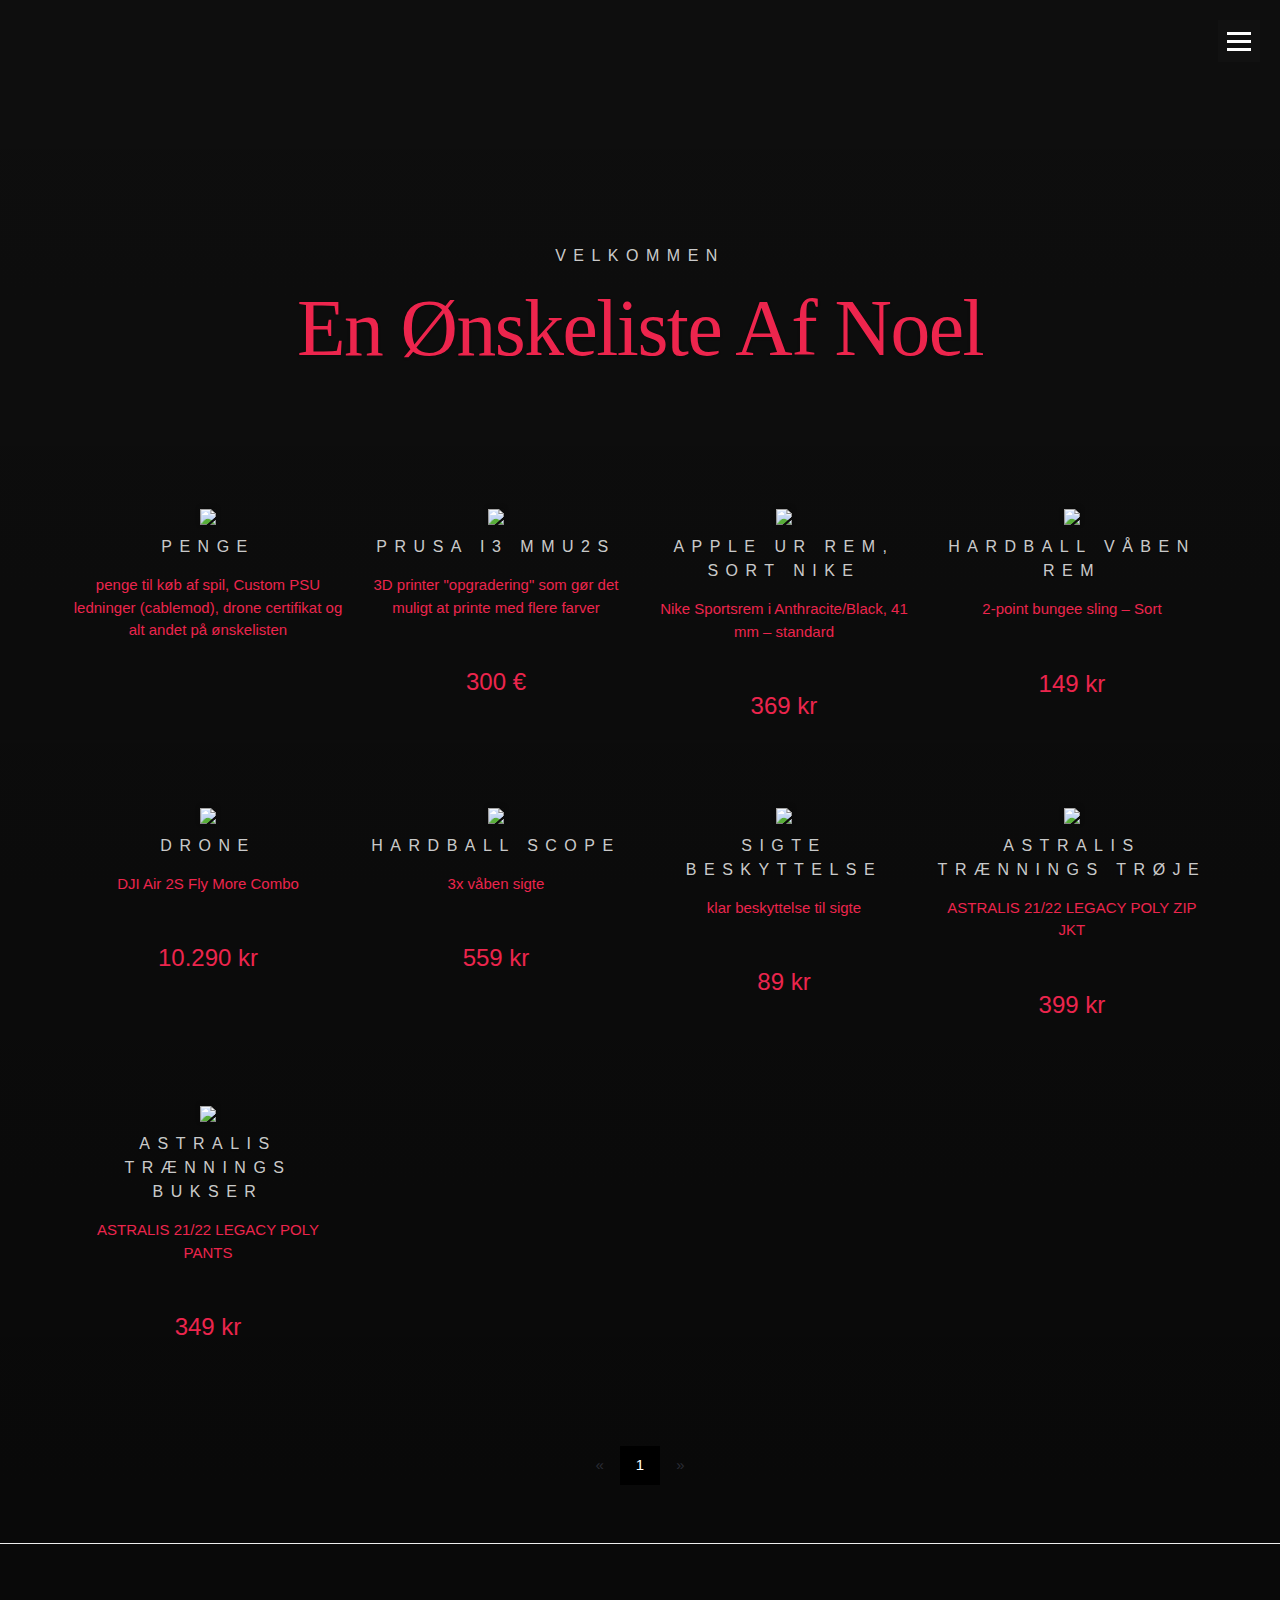
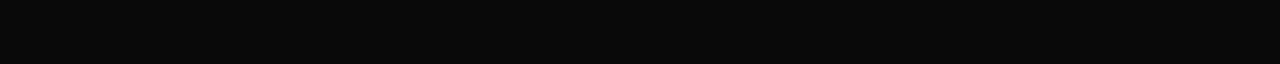
==== index.html @ 0311cf89 "Update index.html" ====
<!DOCTYPE html>
<html class="no-js" lang="en">
<head>

   <!--- basic page needs
   ================================================== -->
   <meta charset="utf-8">
	<title>Superpihl.dk</title>
	<meta name="description" content="Noels ønskeliste sommer 2020">
	<meta name="author" content="Noel Pihl">
  <meta property="og:title" content="Noels ønskeliste sommer 2020" />
  <meta property="og:image" content="billeder\goimage.png" />

   <!-- mobile specific metas
   ================================================== -->
	<meta name="viewport" content="width=device-width, initial-scale=1, maximum-scale=1">

 	<!-- CSS
   ================================================== -->
   <link rel="stylesheet" href="css/base.css">
   <link rel="stylesheet" href="css/vendor.css">
   <link rel="stylesheet" href="css/main.css">
			<link rel="stylesheet" href="https://www.w3schools.com/w3css/4/w3.css">
   <link rel="stylesheet" href="https://fonts.googleapis.com/css?family=Karma">
			<style>
				a {
				color: #ec254d;
				}
				.prisskilt {
					font-size: 160%;
				}
        h3 {
          font-size: 16px;
        }
	</style>

   <!-- script
   ================================================== -->
	<script src="js/modernizr.js"></script>
	<script src="js/pace.min.js"></script>

   <!-- favicons
	================================================== -->
	<link rel="icon" type="image/png" href="logo.jpg">

</head>

<body id="top">

	<!-- header
   ================================================== -->
   <header class="main-header">

   	<div class="logo">
	      <a href="index.html">Superpihl.dk</a>
	   </div>

	   <a class="menu-toggle" href="#"><span>Menu</span></a>

   </header>

   <!-- main navigation
   ================================================== -->
   <nav id="menu-nav-wrap">

   	<h3>Hovedmenu</h3>
		<ul class="nav-list">
			<li><a class="smoothscroll" href="#intro" title="">Home</a></li>
			<li><a class="smoothscroll" href="#features" title="">Ønskeliste</a></li>
			<li><a class="smoothscroll" href="#infos" title=""></a></li>
			<li><a class="smoothscroll" href="#stats" title=""></a></li>
			<li><a class="smoothscroll" href="#pricing" title=""></a></li>
			<li><a class="smoothscroll" href="#testimonials" title=""></a></li>
			<li><a class="smoothscroll" href="#download" title=""></a></li>
			<li><a class="smoothscroll" href="#subscribe" title=""></a></li>
		</ul>

	</nav> <!-- /menu-nav-wrap -->


	<!-- main content wrap
   ================================================== -->
   <div id="main-content-wrap">


		<!-- main content wrap
   	================================================== -->
   	<section id="intro">

					<div class="shadow-overlay"></div>

		   <div class="row intro-content">
		   	<div class="col-twelve">

		   		<h3 class="animate-intro">Velkommen</h3>

					<h1 class="animate-intro" id="resize">
						En  Ønskeliste  Af  Noel
					</h1>
<!--

-->
							<div class="w3-main w3-content w3-padding" style="max-width:1200px;margin-top:100px">

  <!-- First Photo Grid-->
  <div class="w3-row-padding w3-padding-16 w3-center">
    <div class="w3-quarter">
      <a href="#" style="text-decoration: none"><img src="billeder/icon.png" style="width:100%" >
      <h3>Penge</h3>
      <p>penge til køb af spil, Custom PSU ledninger (cablemod), drone certifikat og alt andet på ønskelisten</p>
    </div>
    <div class="w3-quarter">
      <a target="_blank" href="https://shop.prusa3d.com/en/upgrades/183-original-prusa-i3-mmu2s-upgrade-kit-for-mk25-mk3s.html#/11-color-black_printed_parts" style="text-decoration: none"><img src="https://cdn.prusa3d.com/content/images/product/original/3126.jpg" style="width:100%" >
      <h3>Prusa i3 MMU2S</h3>
      <p>3D printer "opgradering" som gør det muligt at printe med flere farver</p>
    <p class="prisskilt">300 €</p></a>
    </div>
    <div class="w3-quarter">
      <a target="_blank" href="https://www.apple.com/dk/shop/product/ML833ZM/A/nike-sportsrem-i-anthracite-black-41-mm" style="text-decoration: none"><img src="https://store.storeimages.cdn-apple.com/4668/as-images.apple.com/is/ML833?wid=572&hei=572&fmt=jpeg&qlt=95&.v=1630973656000" style="width:100%" >
      <h3>Apple Ur rem, sort nike</h3>
      <p>Nike Sportsrem i Anthracite/Black, 41 mm – standard</p>
    <p class="prisskilt">369 kr</p></a>
    </div>
    <div class="w3-quarter">
      <a target="_blank" href="https://rodes.dk/produkt/rodes-pro/beklaedning-og-udstyr/grejtilbehor/gevaerremmelanyards/2-point-bungee-sling-sort/" style="text-decoration: none"><img src="https://rodes.dk/wp-content/uploads/2020/12/two_point_3.png" style="width:100%" >
      <h3>Hardball våben rem</h3>
      <p>2-point bungee sling – Sort</p>
    <p class="prisskilt">149 kr</p></a>
    </div>
  </div>

  <div class="w3-row-padding w3-padding-16 w3-center">
    <div class="w3-quarter">
      <a target="_blank" href="https://droner.dk/dji-air-2s-fly-more-combo" style="text-decoration: none"><img src="https://droner.dk/media/catalog/product/cache/1/image/750x440/9df78eab33525d08d6e5fb8d27136e95/d/j/dji_air_2s_drone04-min-min.jpg" style="width:100%" >
      <h3>Drone</h3>
      <p>DJI Air 2S Fly More Combo</p>
    <p class="prisskilt">10.290 kr</p></a>
    </div>
    <div class="w3-quarter">
      <a target="_blank" href="https://hardballshoppen.dk/airsoft-vaben-og-tilbehor/sigtemidler-lygter-til-airsoft/3x-magnifier-m-flip-to-side-mount?dpf=43f-sigtemidler%5B3267%5D" style="text-decoration: none"><img src="https://hardballshoppen.dk/image/cache/catalog/produkter/23/23-622/23-622-a-1200x800.png" style="width:100%" >
      <h3>Hardball scope</h3>
      <p>3x våben sigte</p>
    <p class="prisskilt">559 kr</p></a>
    </div>
    <div class="w3-quarter">
      <a target="_blank" href="https://hardballshoppen.dk/beskyttelse-til-kikkert-rodpunksigte-3xklar" style="text-decoration: none"><img src="https://hardballshoppen.dk/image/cache/catalog/produkter/22/22-369/18433-000-1200x800.webp" style="width:100%" >
      <h3>sigte beskyttelse</h3>
      <p>klar beskyttelse til sigte</p>
    <p class="prisskilt">89 kr</p></a>
    </div>
    <div class="w3-quarter">
      <a target="_blank" href="https://dk-shop.astralis.gg/shop/astralis-21-22-1330p.html" style="text-decoration: none"><img src="https://dk-shop.astralis.gg/images/215919-7981-p.png" style="width:100%" >
      <h3>Astralis trænnings trøje</h3>
      <p>ASTRALIS 21/22 LEGACY POLY ZIP JKT</p>
    <p class="prisskilt">399 kr</p></a>
    </div>
  </div>

  <div class="w3-row-padding w3-padding-16 w3-center">
    <div class="w3-quarter">
      <a target="_blank" href="https://dk-shop.astralis.gg/shop/astralis-21-22-1314p.html" style="text-decoration: none"><img src="https://dk-shop.astralis.gg/images/215917-7026_2-p.png" style="width:100%" >
      <h3>Astralis trænnings bukser</h3>
      <p>ASTRALIS 21/22 LEGACY POLY PANTS</p>
    <p class="prisskilt">349 kr</p></a>
    </div>
  </div>
  </div>

<!--
  <div class="w3-row-padding w3-padding-16 w3-center">
    <div class="w3-quarter">
      <a target="_blank" href="https://3dstore.dk/filament/spectrum-filaments/spectrum-filaments-wood-1-75mm-natural-wood-1-kg/" style="text-decoration: none"><img src="https://3dstore.dk/wp-content/uploads/2018/10/1D-Wood-1kg-175-Natural.jpg" style="width:100%" >
      <h3>1kg Spectrum WOOD filament 1.75mm</h3>
      <p>Et kilo træ "efterligende" plastik (PLA) Produceret af Spectrum med en tykkelse på 1.75mm</p>
    <p class="prisskilt">280 kr</p></a>
    </div>
    <div class="w3-quarter">
      <a target="_blank" href="https://3dstore.dk/filament/spectrum-filaments/spectrum-filaments-pla-1-75mm-glow-in-the-dark-1-kg/" style="text-decoration: none"><img src="https://3dstore.dk/wp-content/uploads/2018/10/GITD_1_1200x1200.jpg" style="width:100%" >
      <h3>1kg Spectrum selvlysende filament 1.75mm</h3>
      <p>Et kilo selvlysende plastik (PLA) Produceret af Spectrum med en tykkelse på 1.75mm</p>
    <p class="prisskilt">290 kr</p></a>
    </div>
    <div class="w3-quarter">
      <a target="_blank" href="https://3dstore.dk/filament/spectrum-filaments-carbon-1-75mm-carbon-05-kg/" style="text-decoration: none"><img src="https://3dstore.dk/wp-content/uploads/2017/02/Spectrum-Filament-Carbon-1200-1200.jpg" style="width:100%" >
      <h3>0.5kg Spectrum Carbon filament 1.75mm</h3>
      <p>Et halvt kilo carbon blandet plastik (PLA) Produceret af Spectrum med en tykkelse på 1.75mm</p>
    <p class="prisskilt">260 kr</p></a>
    </div>
    <div class="w3-quarter">
      <a target="_blank" href="https://3dstore.dk/filament/primacreator-filament/primacreator-easyprint-flex-95a-1-75mm-1-kg-black/" style="text-decoration: none"><img src="https://3dstore.dk/wp-content/uploads/2019/08/EasyPrint-Flex-95A-Black.jpg" style="width:100%" >
      <h3>1kg Spectrum FLEX/TPU 95A Sort filament 1.75mm</h3>
      <p>Et kilo fleksibel plastik (TPU) Produceret af Spectrum med en tykkelse på 1.75mm</p>
    <p class="prisskilt">330 kr</p></a>
    </div>
  </div>

  <div class="w3-row-padding w3-padding-16 w3-center">
    <div class="w3-quarter">
      <a target="_blank" href="https://3dstore.dk/filament/spectrum-filaments-petg-1-75mm-bloody-red-1-kg/" style="text-decoration: none"><img src="https://3dstore.dk/wp-content/uploads/2018/11/1D-PETG-175-Bloody-Red.jpg" style="width:100%" >
      <h3>1kg Spectrum Bloody red PETG filament 1.75mm</h3>
      <p>Et kilo Rød plastik (PETG) Produceret af Spectrum med en tykkelse på 1.75mm</p>
    <p class="prisskilt">180 kr</p></a>
    </div>
  </div>

  <div class="w3-row-padding w3-padding-16 w3-center">
    <div class="w3-quarter">
      <a target="_blank" href="https://3dstore.dk/filament/spectrum-filaments-pla-1-75mm-polar-white-1-kg/" style="text-decoration: none"><img src="https://3dstore.dk/wp-content/uploads/2018/11/1D-PLA-175-Polar-White.jpg" style="width:100%" >
      <h3>1kg Spectrum Polar White PLA filament 1.75mm</h3>
      <p>Et kilo Hvid plastik (PLA) Produceret af Spectrum med en tykkelse på 1.75mm</p>
    <p class="prisskilt">160 kr</p></a>
    </div>
    <div class="w3-quarter">
      <a target="_blank" href="https://3dstore.dk/filament/spectrum-filaments-pla-1-75mm-smurf-blue-1-kg/" style="text-decoration: none"><img src="https://3dstore.dk/wp-content/uploads/2018/11/1D-PLA-175-Pacific-Blue.jpg" style="width:100%" >
      <h3>1kg Spectrum Pacific Blue PLA filament 1.75mm</h3>
      <p>Et kilo Blå plastik (PLA) Produceret af Spectrum med en tykkelse på 1.75mm</p>
    <p class="prisskilt">160 kr</p></a>
    </div>
    <div class="w3-quarter">
      <a target="_blank" href="https://3dstore.dk/filament/spectrum-filaments-pla-1-75mm-dragon-red-1-kg/" style="text-decoration: none"><img src="https://3dstore.dk/wp-content/uploads/2018/11/1D-PLA-175-Dragon-Red-1kg.jpg" style="width:100%" >
      <h3>1kg Spectrum Dragon red PLA filament 1.75mm</h3>
      <p>Et kilo Rød plastik (PLA) Produceret af Spectrum med en tykkelse på 1.75mm</p>
    <p class="prisskilt">160 kr</p></a>
    </div>
  </div>

  <div class="w3-row-padding w3-padding-16 w3-center">
    <div class="w3-quarter">
      <a target="_blank" href="https://3dstore.dk/filament/spectrum-filaments-pla-matt-1-75mm-bahama-yellow-1-kg/" style="text-decoration: none"><img src="https://3dstore.dk/wp-content/uploads/2019/04/PLA-MATT-Baham-Yellow-big-1.jpg" style="width:100%" >
      <h3>1kg Spectrum Bahama Yellow PLA Matt filament 1.75mm</h3>
      <p>Et kilo Gul plastik (PLA) Produceret af Spectrum med en tykkelse på 1.75mm</p>
    <p class="prisskilt">210 kr</p></a>
    </div>
    <div class="w3-quarter">
      <a target="_blank" href="https://3dstore.dk/filament/spectrum-filaments-pla-matt-1-75mm-lion-orange-1-kg/" style="text-decoration: none"><img src="https://3dstore.dk/wp-content/uploads/2019/04/PLA-MATT-Lion-Orange-big-1.jpg" style="width:100%" >
      <h3>1kg Spectrum Lion Orange PLA Matt filament 1.75mm</h3>
      <p>Et kilo Orange plastik (PLA) Produceret af Spectrum med en tykkelse på 1.75mm</p>
    <p class="prisskilt">210 kr</p></a>
    </div>
    <div class="w3-quarter">
      <a target="_blank" href="https://3dstore.dk/filament/spectrum-filaments/spectrum-filaments-pla-1-75mm-aztec-gold-1-kg/" style="text-decoration: none"><img src="https://3dstore.dk/wp-content/uploads/2018/12/1D-PLA-175-Aztec-Gold.jpg" style="width:100%" >
      <h3>1kg Spectrum Aztec Gold PLA filament 1.75mm</h3>
      <p>Et kilo Guld plastik (PLA) Produceret af Spectrum med en tykkelse på 1.75mm</p>
    <p class="prisskilt">180 kr</p></a>
    </div>
    <div class="w3-quarter">
      <a target="_blank" href="https://3dstore.dk/filament/spectrum-filaments-pla-1-75mm-rust-copper-1-kg/" style="text-decoration: none"><img src="https://3dstore.dk/wp-content/uploads/2018/11/1D-PLA-175-Rust-Copper-2.jpg" style="width:100%" >
      <h3>1kg Spectrum Rost Copper PLA filament 1.75mm</h3>
      <p>Et kilo Kopper farvet plastik (PLA) Produceret af Spectrum med en tykkelse på 1.75mm</p>
    <p class="prisskilt">160 kr</p></a>
    </div>
  </div>

</div>
-->

  <!-- Pagination -->
  <div class="w3-center w3-padding-32">
    <div class="w3-bar">
      <a href="#" class="w3-bar-item w3-button w3-hover-black">«</a>
      <a href="#" class="w3-bar-item w3-black w3-button">1</a>
      <!--<a href="side2.html" class="w3-bar-item w3-button w3-hover-black">2</a>-->
      <a href="#" class="w3-bar-item w3-button w3-hover-black">»</a>
    </div>
  </div>

  <hr id="about">

					<div style="padding-bottom: 100px"></div>

			  	</div> <!-- /twelve -->
		   </div> <!-- /row -->

		</section> <!-- /intro -->
   <!-- preloader
   ================================================== -->
   <div id="preloader">
    	<div id="loader"></div>
   </div>

   <!-- Java Script
   ================================================== -->
   <script src="js/jquery-2.1.3.min.js"></script>
   <script src="js/plugins.js"></script>
   <script src="js/main.js"></script>

</body>

</html>
---- css/main.css ----
/* =================================================================== 
 *
 *  Elevate v1.0 Main Stylesheet
 *  url: www.styleshout.com
 *  07-04-2016
 *  ------------------------------------------------------------------
 *
 *  TOC:
 *  01. webfonts and iconfonts
 *  02. base style overrides
 *  03. typography & general theme styles
 *  04. preloader 
 *  05. forms
 *  06. buttons
 *  07. other components
 *  08. common and reusable styles
 *  09. header styles
 *  10. main content wrap
 *  11. intro
 *  12. features
 *  13. infos
 *  14. stats
 *  15. pricing
 *  16. testimonials
 *  17. download
 *  18. subscribe
 *  19. footer
 *
 * =================================================================== */


/* ===================================================================
 * 01. webfonts and iconfonts - (_document-setup.scss)
 *
 * ------------------------------------------------------------------- */
@import url("fonts.css");
@import url("font-awesome/css/font-awesome.min.css");
@import url("nova/nova.css");


/* ===================================================================
 * 02. base style overrides - (_document-setup.scss)
 *
 * ------------------------------------------------------------------- */
html {
	font-size: 10px;
}

@media only screen and (max-width:1024px) {
	html {
		font-size: 9.375px;
	}
	#resize {
			padding-left: 150px;
			padding-right: 150px:
	}
}

@media only screen and (max-width:768px) {
	html {
		font-size: 10px;
	}
#resize {
			padding-left: 75px;
			padding-right: 75px:
	}
}

@media only screen and (max-width:400px) {
	html {
		font-size: 9.375px;
	}
#resize {
			padding-left: 10px;
			padding-right: 10px:
	}
}

html,
body {
	height: 100%;
}

body {
	background: #0e0e0e;
	font-family: "roboto-regular", sans-serif;
	font-size: 1.6rem;
	line-height: 3rem;
	color: #292c35;
}

/* ------------------------------------------------------------------- 
 * links - (_document-setup) 
 * -------------------------------------------------------------------
a,
a:visited {
	color: #ed254d;
	-moz-transition: all 0.3s ease-in-out;
	-o-transition: all 0.3s ease-in-out;
	-webkit-transition: all 0.3s ease-in-out;
	-ms-transition: all 0.3s ease-in-out;
	transition: all 0.3s ease-in-out;
}

a:hover,
a:focus,
a:active {
	color: #000000;
	outline: 0;
}

/* ===================================================================
 * 03. typography & general theme styles - (_document-setup.scss) 
 *
 * ------------------------------------------------------------------- */
h1, h2, h3, h4, h5, h6, .h01, .h02, .h03, .h04, .h05, .h06 {
	font-family: "roboto-black", sans-serif;
	color: #001835;
	font-style: normal;
	text-rendering: optimizeLegibility;
	margin-bottom: 2.1rem;
}
h3, .h03, h4, .h04 {
	margin-bottom: 1.8rem;
}
h5, .h05, h6, .h06 {
	font-family: "roboto-bold";
	margin-bottom: 1.2rem;
}
h1, .h01 {
	font-size: 3.1rem;
	line-height: 1.355;
	letter-spacing: -.1rem;
}

@media only screen and (max-width:600px) {
	h1,
	.h01 {
		font-size: 2.6rem;
		letter-spacing: -.07rem;
	}

}

h2, .h02 {
	font-size: 2.4rem;
	line-height: 1.25;
}
h3, .h03 {
	font-size: 2rem;
	line-height: 1.5;
}
h4, .h04 {
	font-size: 1.8rem;
	line-height: 1.667;
}
h5, .h05 {
	font-size: 1.4rem;
	line-height: 1.714;
	text-transform: uppercase;
	letter-spacing: .15rem;
}
h6, .h06 {
	font-size: 1.3rem;
	line-height: 1.846;
	text-transform: uppercase;
	letter-spacing: .15rem;
}

p img {
	margin: 0;
}

p.lead {
	font-family: "roboto-light", sans-serif;
	font-size: 2.1rem;
	line-height: 1.714;
	color: #4a5060;
}

@media only screen and (max-width:768px) {
	p.lead {
		font-size: 1.9rem;
	}

}

em, i, strong, b {
	font-size: 1.6rem;
	line-height: 3rem;
	font-style: normal;
	font-weight: normal;
}
em, i {
	font-family: "roboto-italic", serif;
}
strong, b {
	font-family: "roboto-bold", serif;
}

small {
	font-size: 1.2rem;
	line-height: inherit;
}

blockquote {
	margin: 3rem 0;
	padding-left: 4rem;
	position: relative;
}

blockquote:before {
	content: "\201C";
	font-size: 8rem;
	line-height: 0px;
	margin: 0;
	color: rgba(17, 17, 17, 0.5);
	font-family: arial, sans-serif;
	position: absolute;
	top: 3rem;
	left: 0;
}

blockquote p {
	font-family: georgia, serif;
	font-style: italic;
	padding: 0;
	font-size: 2rem;
	line-height: 1.8;
}

blockquote cite {
	display: block;
	font-size: 1.3rem;
	font-style: normal;
	line-height: 1.616;
}

blockquote cite:before {
	content: "\2014 \0020";
}

blockquote cite a,
blockquote cite a:visited {
	color: #3f4452;
	border: none;
}

abbr {
	font-family: "roboto-bold", serif;
	font-variant: small-caps;
	text-transform: lowercase;
	letter-spacing: .05rem;
	color: #3f4452;
}

var, kbd, samp, code, pre {
	font-family: Consolas, "Andale Mono", Courier, "Courier New", monospace;
}

pre {
	padding: 2.4rem 3rem 3rem;
	background: #F1F1F1;
}

code {
	font-size: 1.4rem;
	margin: 0 .2rem;
	padding: .3rem .6rem;
	white-space: nowrap;
	background: #F1F1F1;
	border: 1px solid #E1E1E1;
	border-radius: 3px;
}

pre > code {
	display: block;
	white-space: pre;
	line-height: 2;
	padding: 0;
	margin: 0;
}

pre.prettyprint > code {
	border: none;
}

del {
	text-decoration: line-through;
}

abbr[title],
dfn[title] {
	border-bottom: 1px dotted;
	cursor: help;
}

mark {
	background: #FFF49B;
	color: #000;
}

hr {
	border: solid #2b3641;
	border-width: 1px 0 0;
	clear: both;
	margin: 2.4rem 0 1.5rem;
	height: 0;
}

/* ------------------------------------------------------------------- 
 * Lists - (_document-setup.scss)  
 * ------------------------------------------------------------------- */
ol {
	list-style: decimal;
}

ul {
	list-style: disc;
}

li {
	display: list-item;
}

ol,
ul {
	margin-left: 1.7rem;
}

ul li {
	padding-left: .4rem;
}

ul ul, ul ol, ol ol, ol ul {
	margin: .6rem 0 .6rem 1.7rem;
}

ul.disc li {
	display: list-item;
	list-style: none;
	padding: 0 0 0 .8rem;
	position: relative;
}

ul.disc li::before {
	content: "";
	display: inline-block;
	width: 8px;
	height: 8px;
	border-radius: 50%;
	background: #ed254d;
	position: absolute;
	left: -17px;
	top: 11px;
	vertical-align: middle;
}

dt {
	margin: 0;
	color: #ed254d;
}

dd {
	margin: 0 0 0 2rem;
}

/* ------------------------------------------------------------------- 
 * tables - (_document-setup.scss)    
 * ------------------------------------------------------------------- */
table {
	border-width: 0;
	width: 100%;
	max-width: 100%;
	font-family: "roboto-regular", sans-serif;
}

th, td {
	padding: 1.5rem 3rem;
	text-align: left;
	border-bottom: 1px solid #E8E8E8;
}

th {
	color: black;
	font-family: "roboto-black", sans-serif;
}

td {
	line-height: 1.5;
}

th:first-child,
td:first-child {
	padding-left: 0;
}

th:last-child,
td:last-child {
	padding-right: 0;
}

.table-responsive {
	overflow-x: auto;
	-webkit-overflow-scrolling: touch;
}

/* ------------------------------------------------------------------- 
 * Spacing - (_document-setup)  
 * ------------------------------------------------------------------- */
button,
.button {
	margin-bottom: 1.2;
}

fieldset {
	margin-bottom: 1.5rem;
}

input,
textarea,
select,
pre,
blockquote,
figure,
table,
p,
ul,
ol,
dl,
form,
.fluid-video-wrapper,
.ss-custom-select {
	margin-bottom: 3rem;
}

/* ------------------------------------------------------------------- 
 * floated image - (_document-setup)  
 * ------------------------------------------------------------------- */
img.pull-right {
	margin: .9rem 0 0 2.4rem;
}

img.pull-left {
	margin: .9rem 2.4rem 0 0;
}

/* ------------------------------------------------------------------- 
 * block grids paddings
 * ------------------------------------------------------------------- */
.bgrid {
	padding: 0 20px;
}

@media only screen and (max-width:1024px) {
	.bgrid {
		padding: 0 18px;
	}
}
@media only screen and (max-width:768px) {
	.bgrid {
		padding: 0 15px;
	}
}
@media only screen and (max-width:600px) {
	.bgrid {
		padding: 0 10px;
	}
}
@media only screen and (max-width:400px) {
	.bgrid {
		padding: 0;
	}
}

/* ------------------------------------------------------------------- 
 * pace.js styles - minimal  - (_document-setup.scss)
 * ------------------------------------------------------------------- */
.pace {
	-webkit-pointer-events: none;
	pointer-events: none;
	-webkit-user-select: none;
	-moz-user-select: none;
	user-select: none;
}

.pace-inactive {
	display: none;
}

.pace .pace-progress {
	background: #FFFFFF;
	position: fixed;
	z-index: 901;
	top: 0;
	right: 100%;
	width: 100%;
	height: 6px;
}



/* ===================================================================
 * 04. preloader - (_preloader-1.scss)
 *
 * ------------------------------------------------------------------- */
#preloader {
	position: fixed;
	top: 0;
	left: 0;
	right: 0;
	bottom: 0;
	background: #151515;
	z-index: 900;
	height: 100%;
	width: 100%;
}

.no-js #preloader,
.oldie #preloader {
	display: none;
}

#loader {
	position: absolute;
	left: 50%;
	top: 50%;
	width: 60px;
	height: 60px;
	margin: -30px 0 0 -30px;
	padding: 0;
}

#loader:before {
	content: "";
	display: block;
	height: 60px;
	width: 60px;
	-webkit-animation: rotate .9s infinite linear;
	animation: rotate .9s infinite linear;
	border: 10px solid #FFFFFF;
	border-right-color: transparent;
	border-radius: 50%;
}

@-webkit-keyframes rotate {
	0% {
		-webkit-transform: rotate(0deg);
		transform: rotate(0deg);
	}

	100% {
		-webkit-transform: rotate(360deg);
		transform: rotate(360deg);
	}

}

@keyframes rotate {
	0% {
		-webkit-transform: rotate(0deg);
		transform: rotate(0deg);
	}

	100% {
		-webkit-transform: rotate(360deg);
		transform: rotate(360deg);
	}

}


/* ===================================================================
 * 05. forms - (_forms.scss)
 *
 * ------------------------------------------------------------------- */
fieldset {
	border: none;
}

input[type="email"],
input[type="number"],
input[type="search"],
input[type="text"],
input[type="tel"],
input[type="url"],
input[type="password"],
textarea,
select {
	display: block;
	height: 6rem;
	padding: 1.5rem 2.5rem;
	border: 0;
	outline: none;
	vertical-align: middle;
	color: rgba(0, 0, 0, 0.7);
	font-family: "roboto-regular", sans-serif;
	font-size: 1.5rem;
	line-height: 3rem;
	max-width: 100%;
	background: rgba(0, 0, 0, 0.2);
	border: none;
	-moz-transition: all 0.3s ease-in-out;
	-o-transition: all 0.3s ease-in-out;
	-webkit-transition: all 0.3s ease-in-out;
	-ms-transition: all 0.3s ease-in-out;
	transition: all 0.3s ease-in-out;
}

.ss-custom-select {
	position: relative;
	padding: 0;
}

.ss-custom-select select {
	-webkit-appearance: none;
	-moz-appearance: none;
	-ms-appearance: none;
	-o-appearance: none;
	appearance: none;
	text-indent: 0.01px;
	text-overflow: '';
	margin: 0;
	line-height: 3rem;
	vertical-align: middle;
}

.ss-custom-select select option {
	padding-left: 2rem;
	padding-right: 2rem;
}

.ss-custom-select select::-ms-expand {
	display: none;
}

.ss-custom-select::after {
	content: '\f0d7';
	font-family: 'FontAwesome';
	position: absolute;
	top: 50%;
	right: 1.5rem;
	margin-top: -10px;
	bottom: auto;
	width: 20px;
	height: 20px;
	line-height: 20px;
	font-size: 18px;
	text-align: center;
	pointer-events: none;
	color: #252525;
}

/* IE9 and below */
.oldie .ss-custom-select::after {
	display: none;
}

textarea {
	min-height: 25rem;
}

input[type="email"]:focus,
input[type="number"]:focus,
input[type="search"]:focus,
input[type="text"]:focus,
input[type="tel"]:focus,
input[type="url"]:focus,
input[type="password"]:focus,
textarea:focus,
select:focus {
	background: rgba(0, 0, 0, 0.5);
	color: white;
}

label,
legend {
	font-family: "roboto-bold", sans-serif;
	font-size: 1.4rem;
	margin-bottom: .6rem;
	color: black;
	display: block;
}

input[type="checkbox"],
input[type="radio"] {
	display: inline;
}

label > .label-text {
	display: inline-block;
	margin-left: 1rem;
	font-family: "roboto-regular", sans-serif;
	line-height: inherit;
}

label > input[type="checkbox"],
label > input[type="radio"] {
	margin: 0;
	position: relative;
	top: .15rem;
}

/* ------------------------------------------------------------------- 
 * Style Placeholder Text  
 * ------------------------------------------------------------------- */
::-webkit-input-placeholder {
	color: #555c6f;
}

:-moz-placeholder {
	color: #555c6f;  /* Firefox 18- */
}

::-moz-placeholder {
	color: #555c6f;  /* Firefox 19+ */
}

:-ms-input-placeholder {
	color: #555c6f;
}

.placeholder {
	color: #555c6f !important;
}


/* ===================================================================
 * 06. buttons - (_button-essentials.scss)
 *
 * ------------------------------------------------------------------- */
.button,
a.button,
button,
input[type="submit"],
input[type="reset"],
input[type="button"] {
	display: inline-block;
	font-family: "roboto-black", sans-serif;
	font-size: 1.4rem;
	text-transform: uppercase;
	letter-spacing: .3rem;
	height: 5.4rem;
	line-height: 5.4rem;
	padding: 0 3rem;
	margin: 0 .3rem 1.2rem 0;
	background: #d8d8d8;
	color: #001835;
	text-decoration: none;
	cursor: pointer;
	text-align: center;
	white-space: nowrap;
	border: none;
	-moz-transition: all 0.3s ease-in-out;
	-o-transition: all 0.3s ease-in-out;
	-webkit-transition: all 0.3s ease-in-out;
	-ms-transition: all 0.3s ease-in-out;
	transition: all 0.3s ease-in-out;
}

.button:hover,
a.button:hover,
button:hover,
input[type="submit"]:hover,
input[type="reset"]:hover,
input[type="button"]:hover,
.button:focus,
button:focus,
input[type="submit"]:focus,
input[type="reset"]:focus,
input[type="button"]:focus {
	background: #bebebe;
	color: #000000;
	outline: 0;
}

.button.button-primary,
a.button.button-primary,
button.button-primary,
input[type="submit"].button-primary,
input[type="reset"].button-primary,
input[type="button"].button-primary {
	background: #002f68;
	color: #FFFFFF;
}

.button.button-primary:hover,
a.button.button-primary:hover,
button.button-primary:hover,
input[type="submit"].button-primary:hover,
input[type="reset"].button-primary:hover,
input[type="button"].button-primary:hover,
.button.button-primary:focus,
button.button-primary:focus,
input[type="submit"].button-primary:focus,
input[type="reset"].button-primary:focus,
input[type="button"].button-primary:focus {
	background: #001835;
}

button.full-width,
.button.full-width {
	width: 100%;
	margin-right: 0;
}

button.medium,
.button.medium {
	height: 5.7rem !important;
	line-height: 5.7rem !important;
	padding: 0 1.8rem !important;
}

button.large,
.button.large {
	height: 6rem !important;
	line-height: 6rem !important;
	padding: 0rem 3rem !important;
}

button.stroke,
.button.stroke {
	background: transparent !important;
	border: 3px solid #313131;
	line-height: 4.8rem;
}

button.stroke.medium,
.button.stroke.medium {
	line-height: 5.1rem !important;
}

button.stroke.large,
.button.stroke.large {
	line-height: 5.4rem !important;
}

button.stroke:hover,
.button.stroke:hover {
	border: 3px solid #ed254d;
	color: #ed254d;
}

button::-moz-focus-inner,
input::-moz-focus-inner {
	border: 0;
	padding: 0;
}


/* ===================================================================
 * 07. other components - (_others.scss)
 *
 * ------------------------------------------------------------------- */

/* -------------------------------------------------------------------
 * additional typo styles - (_additional-typo.scss)
 * ------------------------------------------------------------------- */

/**
 * drop cap 
 */
.drop-cap:first-letter {
	float: left;
	margin: 0;
	padding: 1.5rem .6rem 0 0;
	font-size: 8.4rem;
	font-family: "roboto-black", sans-serif;
	line-height: 6rem;
	text-indent: 0;
	background: transparent;
	color: #001835;
}

/**
 * line definition style
 */
.lining dt,
.lining dd {
	display: inline;
	margin: 0;
}

.lining dt + dt:before,
.lining dd + dt:before {
	content: "\A";
	white-space: pre;
}

.lining dd + dd:before {
	content: ", ";
}

.lining dd + dd:before {
	content: ", ";
}

.lining dd:before {
	content: ": ";
	margin-left: -0.2em;
}

/**
 * dictionary definition style
 */
.dictionary-style dt {
	display: inline;
	counter-reset: definitions;
}

.dictionary-style dt + dt:before {
	content: ", ";
	margin-left: -0.2em;
}

.dictionary-style dd {
	display: block;
	counter-increment: definitions;
}

.dictionary-style dd:before {
	content: counter(definitions, decimal) ". ";
}

/** 
 * Pull Quotes
 * -----------
 * markup:
 *
 * <aside class="pull-quote">
 *		<blockquote>
 *			<p></p>
 *		</blockquote>
 *	</aside>
 *
 * --------------------------------------------------------------------- 
 */
.pull-quote {
	position: relative;
	padding: 2.1rem 3rem 2.1rem 0px;
}

.pull-quote:before,
.pull-quote:after {
	height: 1em;
	position: absolute;
	font-size: 8rem;
	font-family: Arial, Sans-Serif;
	color: rgba(17, 17, 17, 0.5);
}

.pull-quote:before {
	content: "\201C";
	top: 33px;
	left: 0;
}

.pull-quote:after {
	content: '\201D';
	bottom: -33px;
	right: 0;
}

.pull-quote blockquote {
	margin: 0;
}

.pull-quote blockquote:before {
	content: none;
}

/** 
 * Stats Tab
 * ---------
 * markup:
 *
 * <ul class="stats-tabs">
 *		<li><a href="#">[value]<em>[name]</em></a></li>
 *	</ul>
 *
 * Extend this object into your markup.
 *
 * ---------------------------------------------------------------------
 */
.stats-tabs {
	padding: 0;
	margin: 3rem 0;
}

.stats-tabs li {
	display: inline-block;
	margin: 0 1.5rem 3rem 0;
	padding: 0 1.5rem 0 0;
	border-right: 1px solid #ccc;
}

.stats-tabs li:last-child {
	margin: 0;
	padding: 0;
	border: none;
}

.stats-tabs li a {
	display: inline-block;
	font-size: 2.5rem;
	font-family: "roboto-bold", sans-serif;
	border: none;
	color: black;
}

.stats-tabs li a:hover {
	color: #ed254d;
}

.stats-tabs li a em {
	display: block;
	margin: .6rem 0 0 0;
	font-size: 1.4rem;
	font-family: "roboto-regular", sans-serif;
	color: #3f4452;
}

/* ===================================================================
 * 08. common and reusable styles (_layout.scss)
 *
 * ------------------------------------------------------------------- */
.section-intro {
	max-width: 840px;
	margin-left: auto;
	margin-right: auto;
	text-align: center;
}

.section-intro h2 {
	font-family: "domine-bold", serif;
	font-size: 4.8rem;
	line-height: 1.25;
	margin-bottom: 1.2rem;
}

.section-intro h5 {
	color: #ed254d;
	font-size: 1.6rem;
	line-height: 1.875;
	margin-bottom: 0.3rem;
	letter-spacing: .4rem;
}

.section-intro .with-bottom-line {
	position: relative;
	margin-bottom: 4.2rem;
	padding-bottom: 1.5rem;
}

.section-intro .with-bottom-line::after {
	display: block;
	background-color: #001835;
	width: 120px;
	height: 3px;
	content: '\0020';
	position: absolute;
	left: 50%;
	bottom: 0;
	margin-left: -60px;
}

.js .animate-this,
.js .animate-intro {
	opacity: 0;
}

.oldie .animate-this,
.oldie .animate-intro
.no-cssanimations .animate-this,
.no-cssanimations .animate-intro {
	opacity: 1;
}

/* ------------------------------------------------------------------- 
 * responsive:
 * common styles
 * ------------------------------------------------------------------- */
@media only screen and (max-width:768px) {
	.section-intro {
		max-width: 650px;
	}

	.section-intro h2 {
		font-size: 4rem;
	}
}
@media only screen and (max-width:600px) {
	.section-intro h2 {
		font-size: 3.3rem;
	}
}
@media only screen and (max-width:400px) {
	.section-intro h2 {
		font-size: 3rem;
	}
}

/* ===================================================================
 * 09. header styles - (_layout.scss)
 *
 * ------------------------------------------------------------------- */
header {
	width: 100%;
	height: 72px;
	position: fixed;
	left: 0;
	top: 0;
	z-index: 700;
	background: transparent;
}

/* ------------------------------------------------------------------- 
 * header logo - (_layout.css) 
 * ------------------------------------------------------------------- */
header .logo {
	position: absolute;
	left: 26px;
	top: 30px;
}

header .logo a {
	display: block;
	margin: 0;
	padding: 0;
	outline: 0;
	border: none;
	width: 250px;
	height: 43px;
	background: url("../billeder/logo.png") no-repeat center;
	background-size: 200px 33px;
	font: 0/0 a;
	text-shadow: none;
	color: transparent;
	-moz-transition: all 0.5s ease-in-out;
	-o-transition: all 0.5s ease-in-out;
	-webkit-transition: all 0.5s ease-in-out;
	-ms-transition: all 0.5s ease-in-out;
	transition: all 0.5s ease-in-out;
}

/* ------------------------------------------------------------------- 
 * menu toggle - (_layout.css) 
 * ------------------------------------------------------------------- */
.menu-toggle {
	width: 42px;
	height: 42px;
	display: block;
	outline: 0;
	background: #111111;
	position: absolute;
	top: 20px;
	right: 20px;
	-moz-transition: transform 0.4s ease-in-out;
	-o-transition: transform 0.4s ease-in-out;
	-webkit-transition: transform 0.4s ease-in-out;
	-ms-transition: transform 0.4s ease-in-out;
	transition: transform 0.4s ease-in-out;
	-webkit-transform: translateZ(0);
	-webkit-backface-visibility: hidden;
}

.menu-toggle span {
	display: block;
	background-color: #FFFFFF;
	width: 24px;
	height: 3px;
	margin-top: -1.5px;
	position: absolute;
	right: 9px;
	top: 50%;
	bottom: auto;
	left: auto;
	font: 0/0 a;
	text-shadow: none;
	color: transparent;
	-moz-transition: background 0.2s ease-in-out;
	-o-transition: background 0.2s ease-in-out;
	-webkit-transition: background 0.2s ease-in-out;
	-ms-transition: background 0.2s ease-in-out;
	transition: background 0.2s ease-in-out;
}

.menu-toggle span::before,
.menu-toggle span::after {
	content: '';
	width: 100%;
	height: 100%;
	background-color: inherit;
	position: absolute;
	left: 0;
	-moz-transition: all 0.2s ease-in-out;
	-o-transition: all 0.2s ease-in-out;
	-webkit-transition: all 0.2s ease-in-out;
	-ms-transition: all 0.2s ease-in-out;
	transition: all 0.2s ease-in-out;
}

.menu-toggle span::before {
	top: -8px;
}

.menu-toggle span::after {
	bottom: -8px;
}

/* menu is open */
.menu-is-open .menu-toggle {
	-webkit-transform: translateX(-240px);
	-ms-transform: translateX(-240px);
	transform: translateX(-240px);
}

/* is clicked */
.menu-toggle.is-clicked span {
	background-color: rgba(255, 255, 255, 0);
}

.menu-toggle.is-clicked span::before,
.menu-toggle.is-clicked span::after {
	background-color: white;
}

.menu-toggle.is-clicked span::before {
	top: 0;
	-webkit-transform: rotate(45deg);
	-ms-transform: rotate(45deg);
	transform: rotate(45deg);
}

.menu-toggle.is-clicked span::after {
	bottom: 0;
	-webkit-transform: rotate(-45deg);
	-ms-transform: rotate(-45deg);
	transform: rotate(-45deg);
}

/* ------------------------------------------------------------------- 
 * responsive:
 * header section 
 * ------------------------------------------------------------------- */
@media only screen and (max-width:768px) {
	header .logo {
		top: 33px;
	}
}

/* ------------------------------------------------------------------- 
 * off-canvas menu - (_layout.scss) 
 * ------------------------------------------------------------------- */
#menu-nav-wrap {
	background: #111111;
	color: rgba(255, 255, 255, 0.25);
	font-family: "roboto-regular", sans-serif;
	font-size: 1.5rem;
	line-height: 1.6;
	padding: 3.6rem 3rem;
	height: 100%;
	width: 240px;
	position: fixed;
	right: 0;
	top: 0;
	visibility: hidden;
	z-index: 800;
	overflow-y: auto;
	-webkit-transform: translateZ(0);
	-webkit-backface-visibility: hidden;
	-webkit-transform: translateX(100%);
	-ms-transform: translateX(100%);
	transform: translateX(100%);
	-moz-transition: all 0.4s ease-in-out;
	-o-transition: all 0.4s ease-in-out;
	-webkit-transition: all 0.4s ease-in-out;
	-ms-transition: all 0.4s ease-in-out;
	transition: all 0.4s ease-in-out;
}

#menu-nav-wrap a,
#menu-nav-wrap a:visited {
	color: rgba(255, 255, 255, 0.5);
}

#menu-nav-wrap a:hover,
#menu-nav-wrap a:focus,
#menu-nav-wrap a:active {
	color: white;
}

#menu-nav-wrap h3 {
	color: white;
	font-family: "roboto-bold", sans-serif;
	font-size: 1.6rem;
	line-height: 1.5;
	margin-bottom: 1.5rem;
}

#menu-nav-wrap .nav-list {
	margin: 1.8rem 0 1.5rem 0;
	padding: 0 0 1.5rem 0;
	list-style: none;
	line-height: 3.6rem;
}

#menu-nav-wrap .nav-list li {
	padding-left: 0;
}

#menu-nav-wrap .nav-list li a {
	color: rgba(255, 255, 255, 0.25);
}

#menu-nav-wrap .nav-list li a:hover,
#menu-nav-wrap .nav-list li a:focus {
	color: white;
}

#menu-nav-wrap .sponsor-text span {
	color: rgba(255, 255, 255, 0.5);
}

#menu-nav-wrap .button {
	margin: 0 0 1.2rem 0;
	width: 100%;
	display: block;
	color: rgba(255, 255, 255, 0.5) !important;
	background: rgba(255, 255, 255, 0.1);
}

#menu-nav-wrap .button:hover,
#menu-nav-wrap .button:focus {
	color: white !important;
}

/* menu is open */
.menu-is-open #menu-nav-wrap {
	-webkit-transform: translateX(0);
	-ms-transform: translateX(0);
	transform: translateX(0);
	visibility: visible;
	-webkit-overflow-scrolling: touch;
}



/* ===================================================================
 * 10. main content wrap - (_layout.scss)
 *
 * ------------------------------------------------------------------- */
#main-content-wrap {
	z-index: 600;
	position: relative;
	background: #0e0e0e;
}


/* ===================================================================
 * 11. intro - (_layout.scss)
 *
 * ------------------------------------------------------------------- */
#intro {
	position: relative;
	background-image: url(../billeder/intro-bg.jpg);
	background-attachment: fixed;
	background-repeat: no-repeat;
	background-position: center top;
	-webkit-background-size: cover;
	-moz-background-size: cover;
	background-size: cover;
	text-align: center;
	padding-top: 15.6rem;
	overflow: hidden;
}

#intro .intro-content {
	position: relative;
	z-index: 600;
}

#intro h3 {
	text-transform: uppercase;
	letter-spacing: .5rem;
	color: rgba(255, 255, 255, 0.8);
	margin-bottom: .6rem;
	text-shadow: 0 1px 2px rgba(0, 0, 0, 0.15);
}

#intro h1 {
	font-family: "domine-bold", serif;
	font-size: 5.3rem;
	line-height: 1.267;
	color: #ed254d;
	padding: 0 12%;
	text-shadow: 0 1px 3px rgba(0, 0, 0, 0.15);
}

#intro .buttons {
	margin-bottom: 4.2rem;
}

#intro .buttons .button {
	border: 3px solid rgba(255, 255, 255, 0.6);
	color: white;
	margin: 0 .9rem;
}

#intro .buttons .button:hover,
#intro .buttons .button:focus {
	border: 3px solid #f9da4f;
	color: #f9da4f;
}

#intro img {
	vertical-align: bottom;
	max-width: 840px;
	width: 100%;
	box-shadow: 0 -1px 5px rgba(0, 0, 0, 0.3);
}

.shadow-overlay {
	position: absolute;
	top: 0;
	left: 0;
	width: 100%;
	height: 100%;
	opacity: .5;
	background: -moz-linear-gradient(top, transparent 0%, rgba(0, 0, 0, 0.8) 100%);
	background: -webkit-linear-gradient(top, transparent 0%, rgba(0, 0, 0, 0.8) 100%);
	background: linear-gradient(to bottom, transparent 0%, rgba(0, 0, 0, 0.8) 100%);
	filter: progid:DXImageTransform.Microsoft.gradient(startColorstr='#00000000', endColorstr='#cc000000', GradientType=0);
}

/* ------------------------------------------------------------------- 
 * responsive:
 * intro
 * ------------------------------------------------------------------- */
@media only screen and (max-width:1024px) {
	#intro {
		padding-top: 15rem;
	}

	#intro h1 {
		font-size: 5rem;
		padding: 0 6%;
	}
}
@media only screen and (max-width:768px) {
	#intro {
		padding-top: 13.8rem;
	}

	#intro h3 {
		font-size: 1.8rem;
		letter-spacing: .4rem;
	}

	#intro h1 {
		font-size: 4.5rem;
		padding: 0;
	}
}
@media only screen and (max-width:600px) {
	#intro {
		padding-top: 13.2rem;
	}

	#intro h3 {
		font-size: 1.7rem;
		letter-spacing: .35rem;
	}

	#intro h1 {
		font-size: 4rem;
		padding: 0;
	}
}
@media only screen and (max-width:500px) {
	#intro {
		padding-top: 12rem;
	}

	#intro h3 {
		font-size: 1.6rem;
		letter-spacing: .3rem;
	}

	#intro h1 {
		font-size: 3.8rem;
		padding: 0;
	}

	#intro .buttons {
		max-width: 320px;
		width: 100%;
		margin-left: auto;
		margin-right: auto;
	}

	#intro .buttons .button {
		display: block;
		width: 100%;
		margin: 0 0 1.5rem 0;
	}
}
@media only screen and (max-width:400px) {
	#intro h3 {
		font-size: 1.5rem;
		letter-spacing: .3rem;
	}

	#intro h1 {
		font-size: 3.5rem;
		padding: 0;
	}

	#intro .buttons {
		width: 100%;
	}
}


/* ===================================================================
 * 12. features - (_layout.scss)
 *
 * ------------------------------------------------------------------- */
#features {
	padding: 15rem 0 12rem;
	background-color: #f9da4f;
	overflow: hidden;
}

#features .features-wrap {
	margin-top: 1.5rem;
	max-width: 1170px;
}

#features .feature {
	padding: 0 30px 1.5rem 30px;
}

#features h3 {
	font-family: "roboto-medium", sans-serif;
}

#features .feature-count {
	display: block;
	color: #ed254d;
	font-family: "roboto-bold", serif;
	font-size: 4rem;
	line-height: 1;
	margin-bottom: 2.4rem;
}

/* ------------------------------------------------------------------- 
 * responsive:
 * features
 * ------------------------------------------------------------------- */
@media only screen and (max-width:768px) {
	#features {
		padding: 11.4rem 0 10.6rem;
	}

	#features .features-wrap {
		max-width: 600px;
	}

	#features .feature {
		padding: 0 15px;
	}
}
@media only screen and (max-width:600px) {
	#features .feature {
		padding: 0 10px;
	}
}

@media only screen and (max-width:400px) {
	#features .feature {
		padding: 0;
	}
}


/* ===================================================================
 * 13. infos - (_layout.scss)
 *
 * ------------------------------------------------------------------- */
#infos {
	background: #FFFFFF;
}

.info-entry {
	position: relative;
}

.info-entry .half-grey {
	width: 50%;
	height: 100%;
	position: absolute;
	left: 50%;
	top: 0;
	background: rgba(63, 80, 96, 0.15);
}

.info-entry .info-entry-content {
	position: relative;
}

.info-entry .media-wrap {
	width: 50%;
	position: absolute;
	top: 50%;
	-webkit-transform: translateY(-50%);
	-ms-transform: translateY(-50%);
	transform: translateY(-50%);
	z-index: 600;
}

.info-entry:nth-child(odd) .media-wrap {
	left: 50%;
	padding-left: 0;
	padding-right: 20px;
}

.info-entry:nth-child(odd) .text-part {
	padding-left: 20px;
	padding-right: 70px;
}

.info-entry:nth-child(even) .half-grey {
	left: 0;
}

.info-entry:nth-child(even) .media-wrap {
	left: 0;
	padding-right: 0;
	padding-left: 20px;
}

.info-entry:nth-child(even) .text-part {
	padding-left: 70px;
	padding-right: 20px;
	float: right;
}

.info-entry-content {
	padding-top: 13.2rem;
	padding-bottom: 10.8rem;
}

.info-entry-content h5 {
	color: rgba(0, 24, 53, 0.4);
	margin-bottom: .6rem;
	margin-left: .2rem;
	font-family: "roboto-medium", sans-serif;
	font-size: 1.5rem;
}

.info-entry-content h2 {
	font-family: "domine-bold", serif;
	font-size: 3.7rem;
	line-height: 1.216;
	padding-bottom: 1.5rem;
	position: relative;
}

.info-entry-content h2::after {
	content: "";
	display: block;
	width: 50px;
	height: 3px;
	background: rgba(0, 24, 53, 0.2);
	position: absolute;
	left: 0;
	bottom: 0;
}

.info-entry:last-child .info-entry-content {
	padding-bottom: 13.2rem;
}

/* ------------------------------------------------------------------- 
 * responsive:
 * infos 
 * ------------------------------------------------------------------- */
@media only screen and (max-width:1024px) {
	.info-entry:nth-child(odd) .media-wrap {
		padding-right: 20px;
	}

	.info-entry:nth-child(odd) .text-part {
		padding-left: 20px;
		padding-right: 40px;
	}

	.info-entry:nth-child(even) .media-wrap {
		padding-left: 20px;
	}

	.info-entry:nth-child(even) .text-part {
		padding-left: 40px;
		padding-right: 20px;
	}

}

@media only screen and (max-width:900px) {
	#infos {
		padding-top: 4.2rem;
		padding-bottom: 3rem;
	}

	.info-entry .half-grey {
		display: none;
	}

	.info-entry .info-entry-content {
		max-width: 600px;
		padding-top: 9rem;
		padding-bottom: 7.8rem;
		border-bottom: 1px solid rgba(0, 24, 53, 0.1);
	}

	.info-entry .info-entry-content .media-wrap,
	.info-entry .info-entry-content .text-part {
		padding: 0 15px;
	}

	.info-entry .info-entry-content .media-wrap {
		position: static;
		width: 100%;
		-webkit-transform: translateY(0);
		-ms-transform: translateY(0);
		transform: translateY(0);
		margin-bottom: 4.2rem;
	}

	.info-entry .info-entry-content .text-part {
		width: 100% !important;
		float: none !important;
		clear: both !important;
		margin-left: 0;
		margin-right: 0;
		text-align: center;
	}

	.info-entry .info-entry-content .button {
		margin: 0 0 1.5rem 0;
	}

	.info-entry .info-entry-content h2::after {
		left: 50%;
		margin-left: -25px;
	}

	.info-entry:last-child .info-entry-content {
		border: none;
	}

}

@media only screen and (max-width:600px) {
	.info-entry .info-entry-content .media-wrap,
	.info-entry .info-entry-content .text-part {
		padding: 0 10px;
	}

	.info-entry .info-entry-content h2 {
		font-size: 3rem;
		line-height: 1.3;
	}

}

@media only screen and (max-width:400px) {
	.info-entry .info-entry-content {
		padding-top: 7.8rem;
		padding-bottom: 6rem;
	}

	.info-entry .info-entry-content .media-wrap,
	.info-entry .info-entry-content .text-part {
		padding: 0;
	}

	.info-entry .info-entry-content h2 {
		font-size: 2.8rem;
		line-height: 1.3;
	}

}


/* ===================================================================
 * 14. stats - (_layout.scss)
 *
 * ------------------------------------------------------------------- */
#stats {
	background: #001835;
	padding-top: 7.2rem;
	padding-bottom: 4.8rem;
	text-align: center;
}

#stats .row {
	max-width: 1440px;
}

#stats .stat {
	min-height: 17.4rem;
	padding-bottom: 1.5rem;
}

#stats .icon-part {
	position: relative;
	padding-bottom: 2.1rem;
}

#stats .icon-part::after {
	content: "";
	display: block;
	width: 80px;
	height: 1px;
	background: rgba(249, 218, 79, 0.5);
	position: absolute;
	bottom: 0;
	left: 50%;
	margin-left: -40px;
}

#stats .icon-part i {
	font-size: 6rem;
	color: #f9da4f;
}

#stats .stat-count {
	color: #FFFFFF;
	font-size: 3.6rem;
	margin-top: 1.2rem;
	margin-bottom: 0;
	font-family: "roboto-medium", sans-serif;
	color: white;
}

#stats .stat-title {
	color: rgba(255, 255, 255, 0.3);
	font-size: 1.4rem;
}

/* ------------------------------------------------------------------- 
 * responsive:
 * stats 
 * ------------------------------------------------------------------- */
@media only screen and (max-width:1024px) {
	#stats .stat:nth-child(n) {
		border-left: 1px solid rgba(255, 255, 255, 0.05);
		padding-bottom: 1.5rem;
	}

	#stats .stat:nth-child(3n+1) {
		border: none;
	}

}

@media only screen and (max-width:768px) {
	#stats .stat:nth-child(n) {
		border-left: 1px solid rgba(255, 255, 255, 0.05);
	}

	#stats .stat:nth-child(2n+1) {
		border: none;
	}

}

@media only screen and (max-width:600px) {
	#stats .stat:nth-child(n) {
		border: none;
	}

}


/* ===================================================================
 * 15. pricing - (_layout.scss)
 *
 * ------------------------------------------------------------------- */
#pricing {
	background: #e2e5e7;
	padding-top: 12rem;
	padding-bottom: 9.6rem;
}

.pricing-content {
	margin-top: 3rem;
	max-width: 1080px;
}

.pricing-content .bgrid {
	margin-bottom: 3.9rem;
	padding: 0 20px;
}

.pricing-content .price-block {
	background-color: #FFFFFF;
	text-align: center;
	padding: 6rem 0 4.8rem;
	box-shadow: 0 1px 2px rgba(0, 0, 0, 0.1);
	position: relative;
}

.pricing-content .price-block .bottom-part {
	padding-top: 2.4rem;
	padding-left: 3rem;
	padding-right: 3rem;
}

.pricing-content .price-block .plan-title {
	padding-bottom: 2.4rem;
	font-size: 2.4rem;
	font-family: "roboto-bold";
	position: relative;
}

.pricing-content .price-block .plan-title::after {
	display: block;
	background-color: rgba(0, 24, 53, 0.3);
	width: 80px;
	height: 3px;
	content: '\0020';
	position: absolute;
	left: 50%;
	bottom: 0;
	margin-left: -40px;
}

.pricing-content .price-block .plan-price {
	font-family: "domine-bold", serif;
	color: #001835;
	font-size: 6.5rem;
	line-height: 1;
	margin-top: 4.2rem;
	margin-bottom: 0;
}

.pricing-content .price-block .plan-price sup {
	font-family: "roboto-black", sans-serif;
	font-size: 2.4rem;
	top: -3rem;
	margin-right: 3px;
}

.pricing-content .price-block .price-month {
	margin-bottom: 1.2rem;
	font-family: "roboto-regular", sans-serif;
	font-size: 1.8rem;
	color: #3f4452;
}

.pricing-content .price-block .features {
	list-style: none;
	font-family: "roboto-regular", sans-serif;
	font-size: 1.6rem;
	color: rgba(0, 0, 0, 0.5);
	margin: 0 0 4.2rem 0;
}

.pricing-content .price-block .features li {
	padding: .6rem 0;
	border-bottom: 1px solid rgba(63, 80, 96, 0.15);
}

.pricing-content .price-block .features li strong {
	color: #001835;
	font-family: "roboto-black", serif;
	color: #001835;
	margin-right: 5px;
}

.pricing-content .price-block .features li:last-child {
	border: none;
}

.pricing-content .price-block .button {
	background: #002f68;
	color: #FFFFFF;
	padding: 0 5rem;
	margin-left: auto;
	margin-right: auto;
}

.pricing-content .price-block .button:hover,
.pricing-content .price-block .button:focus {
	background: #002a5e;
	color: #FFFFFF;
}

.pricing-content .primary {
	background: #002f68;
	color: #FFFFFF;
}

.pricing-content .primary::before {
	content: attr(data-info);
	display: block;
	min-height: 48px;
	line-height: 48px;
	width: 60%;
	text-align: center;
	color: #FFFFFF;
	background: #ed254d;
	font-family: "roboto-black", sans-serif;
	font-size: 1.2rem;
	text-transform: uppercase;
	letter-spacing: .3rem;
	position: absolute;
	top: 0px;
	left: 50%;
	-webkit-transform: translate(-50%);
	-ms-transform: translate(-50%);
	transform: translate(-50%);
}

.pricing-content .primary .plan-title {
	color: #FFFFFF;
}

.pricing-content .primary .plan-title::after {
	background-color: rgba(255, 255, 255, 0.3);
}

.pricing-content .primary .plan-price {
	color: #FFFFFF;
}

.pricing-content .primary .price-month {
	color: rgba(255, 255, 255, 0.5);
}

.pricing-content .primary .button {
	background: #FFFFFF;
	color: #001835;
}

.pricing-content .primary .button:hover,
.pricing-content .primary .button:focus {
	background: #002149;
}

.pricing-content .primary .features {
	color: rgba(255, 255, 255, 0.6);
}

.pricing-content .primary .features li {
	border-bottom: 1px solid rgba(255, 255, 255, 0.05);
}

.pricing-content .primary .features li strong {
	color: #FFFFFF;
}

/* ------------------------------------------------------------------- 
 * responsive:
 * pricing 
 * ------------------------------------------------------------------- */
@media only screen and (max-width:1024px) {
	.pricing-content {
		max-width: 650px;
	}

	.pricing-content .bgrid {
		padding: 0;
		width: 50%;
		clear: none;
	}

	.pricing-content .bgrid:nth-child(2n+1) {
		clear: both;
	}

	.pricing-content .bgrid:last-child {
		clear: both;
		float: none;
		margin-left: auto;
		margin-right: auto;
	}

}

@media only screen and (max-width:600px) {
	.pricing-content {
		max-width: 400px;
	}

	.pricing-content .bgrid {
		width: 100% !important;
		float: none !important;
		clear: both !important;
		margin-left: 0;
		margin-right: 0;
	}

}


/* ===================================================================
 * 16. testimonials - (_layout.scss)
 *
 * ------------------------------------------------------------------- */
#testimonials {
	padding: 12rem 0 10.2rem;
	background: #FFFFFF;
	text-align: center;
}

#testimonials h2 {
	margin-bottom: 3.6rem;
	padding-bottom: 3.6rem;
	position: relative;
}

#testimonials h2::after {
	display: block;
	background-color: rgba(0, 24, 53, 0.4);
	width: 120px;
	height: 3px;
	content: '\0020';
	position: absolute;
	left: 50%;
	bottom: 0;
	margin-left: -60px;
}

#testimonials .slides li p {
	font-family: "domine-regular", serif;
	font-size: 3rem;
	line-height: 1.6;
}

#testimonials .slides li .author-info {
	font-size: 1.6rem;
	font-family: "roboto-black", sans-serif;
	font-style: normal;
	text-transform: uppercase;
	letter-spacing: .2rem;
}

#testimonials .flexslider-controls {
	margin-top: 3rem;
}

#testimonials .flexslider-controls .flex-control-nav {
	list-style: none;
	margin: 0;
	z-index: 700;
	position: relative;
}

#testimonials .flexslider-controls .flex-control-nav li {
	cursor: pointer;
	display: inline-block;
	margin: 0 5px;
	padding-left: 0;
}

#testimonials .flexslider-controls .flex-control-nav li img {
	cursor: pointer;
	width: 60px;
	opacity: .3;
	border-radius: 50%;
	-moz-transition: all 0.5s ease-in-out;
	-o-transition: all 0.5s ease-in-out;
	-webkit-transition: all 0.5s ease-in-out;
	-ms-transition: all 0.5s ease-in-out;
	transition: all 0.5s ease-in-out;
}

#testimonials .flexslider-controls .flex-control-nav li.flex-active img {
	opacity: 1;
}

#testimonials .flexslider-controls .flex-control-nav li:hover img {
	opacity: 1;
}

/* ------------------------------------------------------------------- 
 * responsive:
 * testimonials 
 * ------------------------------------------------------------------- */
@media only screen and (max-width:768px) {
	#testimonials .slides li p {
		font-size: 2.8rem;
		line-height: 1.68;
	}

}

@media only screen and (max-width:600px) {
	#testimonials h2 {
		font-size: 2.8rem;
		line-height: 1.393;
	}

	#testimonials .slides li p {
		font-size: 2.5rem;
		line-height: 1.615;
	}

}

@media only screen and (max-width:400px) {
	#testimonials .slides li p {
		font-size: 2.2rem;
		line-height: 1.636;
	}

}


/* ===================================================================
 * 17. download - (_layout.scss)
 *
 * ------------------------------------------------------------------- */
#download {
	position: relative;
	background-image: url(../billeder/download-bg.jpg);
	background-attachment: fixed;
	background-repeat: no-repeat;
	background-position: center top;
	-webkit-background-size: cover;
	-moz-background-size: cover;
	background-size: cover;
	text-align: center;
	padding: 13.2rem 0 10.2rem;
}

#download .overlay {
	position: absolute;
	top: 0;
	left: 0;
	width: 100%;
	height: 100%;
	background: #001835;
	opacity: .85;
}

#download .download-content {
	position: relative;
	max-width: 780px;
}

#download h2 {
	font-family: "domine-bold", serif;
	font-size: 4.8rem;
	line-height: 1.25;
	margin-bottom: 1.8rem;
	color: white;
}

#download .lead {
	color: rgba(255, 255, 255, 0.6);
}

#download .button {
	background: #FFFFFF;
	color: #001835;
	margin: .6rem 0 1.5rem 0;
}

#download .button:hover,
#download .button:focus {
	background: #f9da4f;
}

/* ------------------------------------------------------------------- 
 * responsive:
 * download 
 * ------------------------------------------------------------------- */
@media only screen and (max-width:768px) {
	#download h2 {
		font-size: 4rem;
		line-height: 1.2;
	}

}

@media only screen and (max-width:600px) {
	#download h2 {
		font-size: 3.3rem;
		line-height: 1.273;
	}

	#download .button {
		width: 100%;
	}

}

@media only screen and (max-width:400px) {
	#download h2 {
		font-size: 3rem;
		line-height: 1.2;
	}

}


/* ===================================================================
 * 18. subscribe - (_layout.scss)
 *
 * ------------------------------------------------------------------- */
#subscribe {
	background: #00132b;
	padding: 10.2rem 0 6rem;
	text-align: center;
	color: #FFFFFF;
}

#subscribe .subscribe-content {
	max-width: 780px;
}

#subscribe #mc-form {
	margin-top: 4.2rem;
	margin-bottom: 0;
	text-align: center;
}

#subscribe #mc-form input[type="email"] {
	width: 100%;
	text-align: left;
	color: rgba(255, 255, 255, 0.7);
	background: rgba(0, 0, 0, 0.3);
}

#subscribe #mc-form input[type="email"]:focus {
	background: rgba(0, 0, 0, 0.5);
	color: white;
}

#subscribe #mc-form .button {
	margin: 0;
	width: 100%;
	background: #FFFFFF;
}

#subscribe #mc-form .button:hover,
#subscribe #mc-form .button:focus {
	background: #f9da4f;
}

#subscribe #mc-form label {
	color: #FFFFFF;
}

#subscribe .left {
	padding-right: 0;
}

#subscribe .right {
	padding-left: 0;
}

#subscribe h2 {
	color: white;
}

/* ------------------------------------------------------------------- 
 * responsive:
 * subscribe 
 * ------------------------------------------------------------------- */
@media only screen and (max-width:768px) {
	#subscribe .subscribe-content {
		max-width: 600px;
	}

	#subscribe .left {
		padding-right: 15px;
	}

	#subscribe .right {
		padding-left: 15px;
	}

	#subscribe #mc-form input[type="email"] {
		text-align: center;
	}

	#subscribe #mc-form label {
		margin-top: 3rem;
	}

}

@media only screen and (max-width:600px) {
	#subscribe h2 {
		font-size: 2.8rem;
		line-height: 1.393;
	}

	#subscribe .left {
		padding-right: 10px;
	}

	#subscribe .right {
		padding-left: 10px;
	}

}

@media only screen and (max-width:400px) {
	#subscribe .left {
		padding-right: 0;
	}

	#subscribe .right {
		padding-left: 0;
	}

}

/* ===================================================================
 * 19. footer - (_layout.scss)
 *
 * ------------------------------------------------------------------- */
footer {
	text-align: center;
	padding-bottom: 3rem;
	position: relative;
}

footer a,
footer a:visited {
	color: #FFFFFF;
	-moz-transition: all 0.3s ease-in-out;
	-o-transition: all 0.3s ease-in-out;
	-webkit-transition: all 0.3s ease-in-out;
	-ms-transition: all 0.3s ease-in-out;
	transition: all 0.3s ease-in-out;
}

footer a:hover,
footer a:focus,
footer a:active {
	color: #f9da4f;
	outline: 0;
}

.footer-social-wrap {
	background: #111;
}

.footer-social-list {
	list-style: none;
	display: block;
	margin: 0;
}

.footer-social-list li {
	display: inline-block;
	padding-left: 0;
}

.footer-social-list li a {
	font-size: 4.2rem;
	line-height: 4.2rem;
	color: #FFFFFF;
	display: block;
	padding: 4.2rem 5rem 4.8rem;
	border-right: 1px solid rgba(255, 255, 255, 0.02);
}

.footer-social-list li a:hover,
.footer-social-list li a:focus,
.footer-social-list li a:active {
	color: #f9da4f;
}

.footer-social-list li:first-child a {
	border-left: 1px solid rgba(255, 255, 255, 0.02);
}

.footer-info {
	padding-top: 6.6rem;
	padding-bottom: 6rem;
}

.footer-info a,
.footer-info a:visited {
	color: #292c35;
}

.footer-info a:hover,
.footer-info a:focus,
.footer-info a:active {
	color: #FFFFFF;
}

.footer-info h4 {
	color: #FFFFFF;
}

.footer-info h4 i {
	margin-right: 10px;
	font-size: 1.2em;
	position: relative;
	top: 3px;
}

.footer-info .footer-link-list {
	margin: 0 0 3rem 0;
	padding: 0;
	list-style: none;
}

.footer-info .footer-link-list li {
	padding: 0;
}

.copyright span {
	display: inline-block;
}

.copyright span::after {
	content: "|";
	display: inline-block;
	padding: 0 1rem 0 1.2rem;
	color: rgba(255, 255, 255, 0.1);
}

.copyright span:last-child::after {
	display: none;
}

/* ------------------------------------------------------------------- 
 * go to top - (_layout.scss)
 * ------------------------------------------------------------------- */
#go-top {
	position: fixed;
	bottom: 0;
	right: 0;
	z-index: 800;
	display: none;
}

#go-top a {
	text-decoration: none;
	border: none;
	display: block;
	width: 6rem;
	height: 6.6rem;
	line-height: 6.6rem;
	text-align: center;
	background: #000000;
	color: #FFFFFF;
}

#go-top a i {
	font-size: 1.6rem;
	line-height: inherit;
}

#go-top a:hover,
#go-top a:focus {
	background: #ce1137;
}

/* ------------------------------------------------------------------- 
 * responsive:
 * footer
 * ------------------------------------------------------------------- */
@media only screen and (max-width:1024px) {
	.footer-social-list li a {
		font-size: 3.6rem;
		line-height: 3.6rem;
		padding: 3.9rem 3rem 4.2rem;
	}

}

@media only screen and (max-width:768px) {
	.footer-social-list li a {
		font-size: 3.3rem;
		line-height: 3.3rem;
		padding: 3.6rem 2rem 3.9rem;
		border: none !important;
	}

}

@media only screen and (max-width:600px) {
	.footer-social-list li a {
		font-size: 3rem;
		line-height: 3rem;
		padding: 3.3rem 1.5rem 3.6rem;
		border: none;
	}

	.copyright span {
		display: block;
	}

	.copyright span::after {
		display: none;
	}

}

@media only screen and (max-width:500px) {
	.footer-social-list li a {
		font-size: 2.8rem;
		line-height: 2.8rem;
		padding: 3rem 1rem 3.3rem;
		border: none;
	}

}

@media only screen and (max-width:400px) {
	.footer-social-list li a {
		font-size: 2.5rem;
		line-height: 2.5rem;
		padding: 2.7rem .8rem 3rem;
		border: none;
	}

}
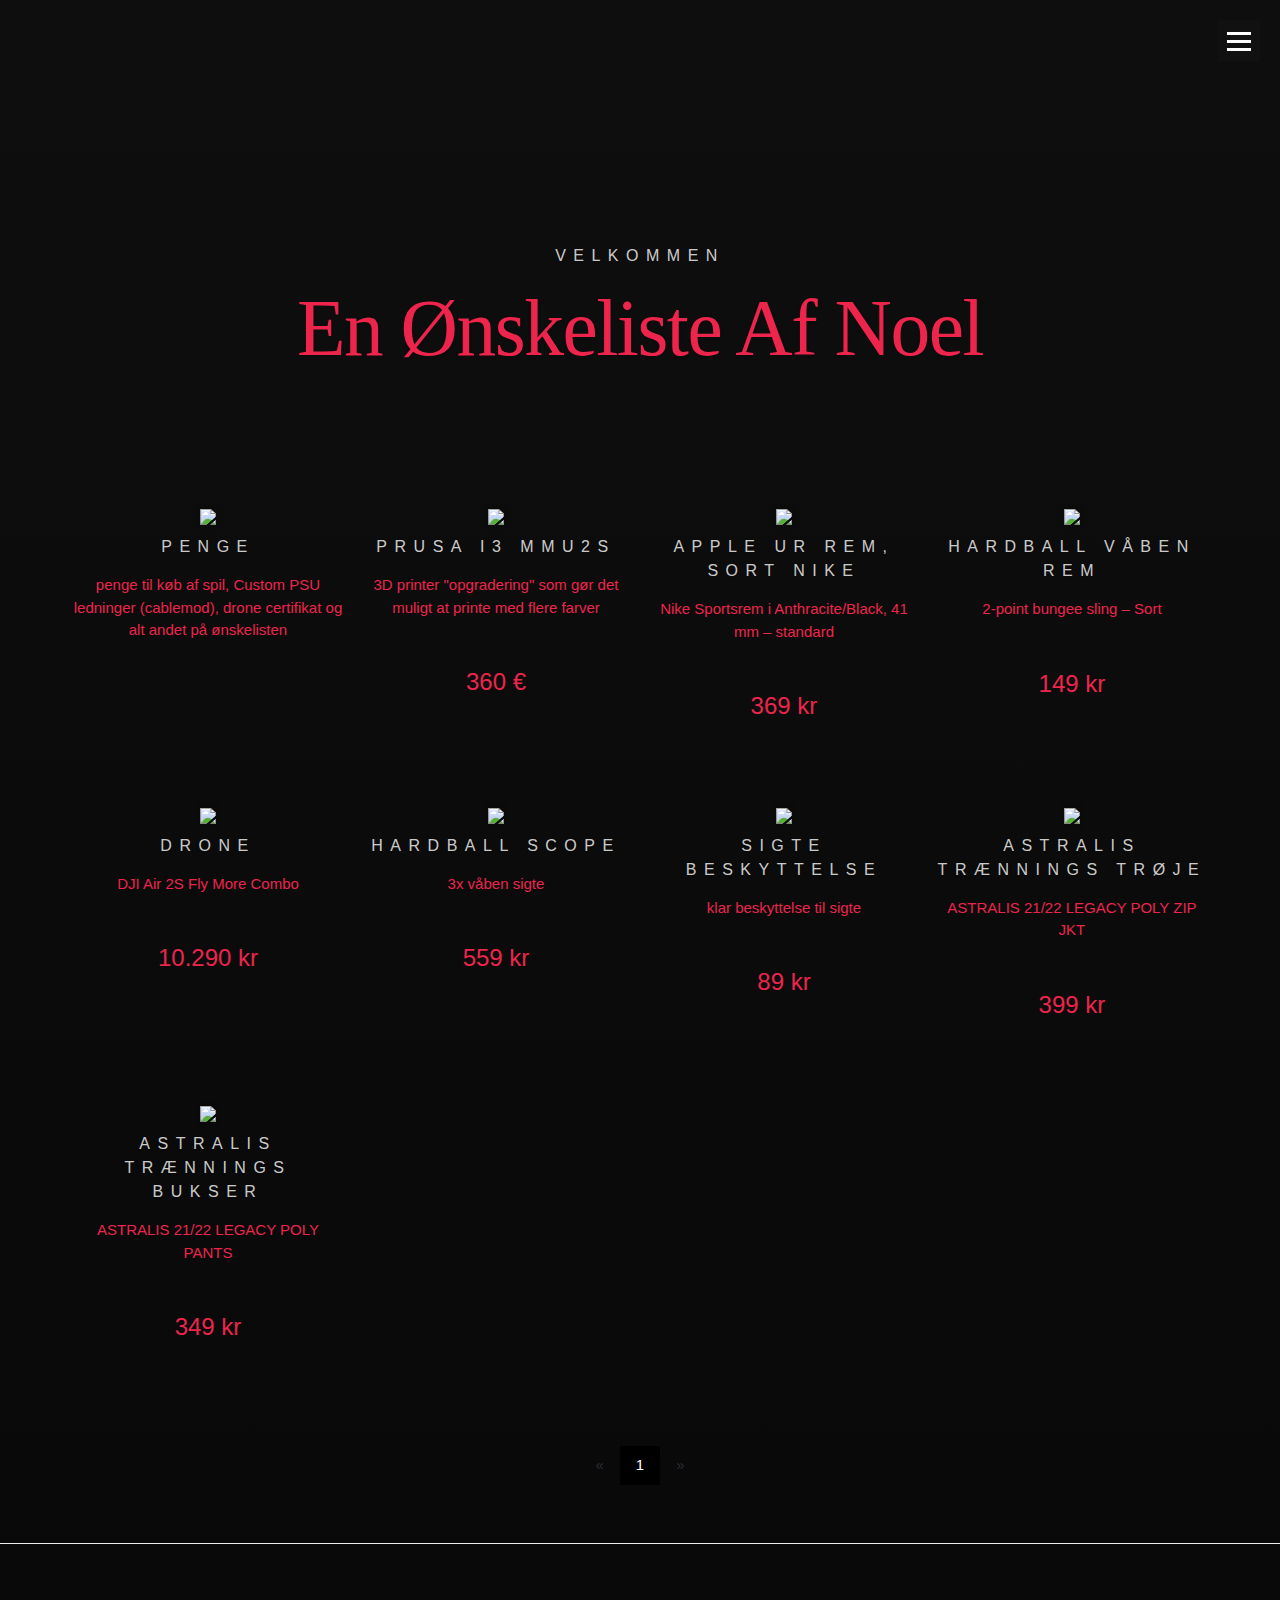
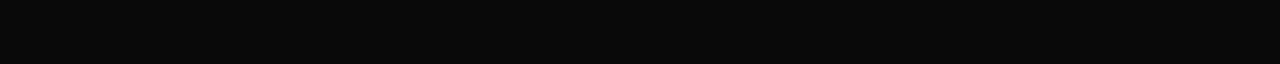
==== commit bc219c81: "Update index.html" ====
--- a/index.html
+++ b/index.html
@@ -113,7 +113,7 @@
       <a target="_blank" href="https://shop.prusa3d.com/en/upgrades/183-original-prusa-i3-mmu2s-upgrade-kit-for-mk25-mk3s.html#/11-color-black_printed_parts" style="text-decoration: none"><img src="https://cdn.prusa3d.com/content/images/product/original/3126.jpg" style="width:100%" >
       <h3>Prusa i3 MMU2S</h3>
       <p>3D printer "opgradering" som gør det muligt at printe med flere farver</p>
-    <p class="prisskilt">300 €</p></a>
+    <p class="prisskilt">360 €</p></a>
     </div>
     <div class="w3-quarter">
       <a target="_blank" href="https://www.apple.com/dk/shop/product/ML833ZM/A/nike-sportsrem-i-anthracite-black-41-mm" style="text-decoration: none"><img src="https://store.storeimages.cdn-apple.com/4668/as-images.apple.com/is/ML833?wid=572&hei=572&fmt=jpeg&qlt=95&.v=1630973656000" style="width:100%" >
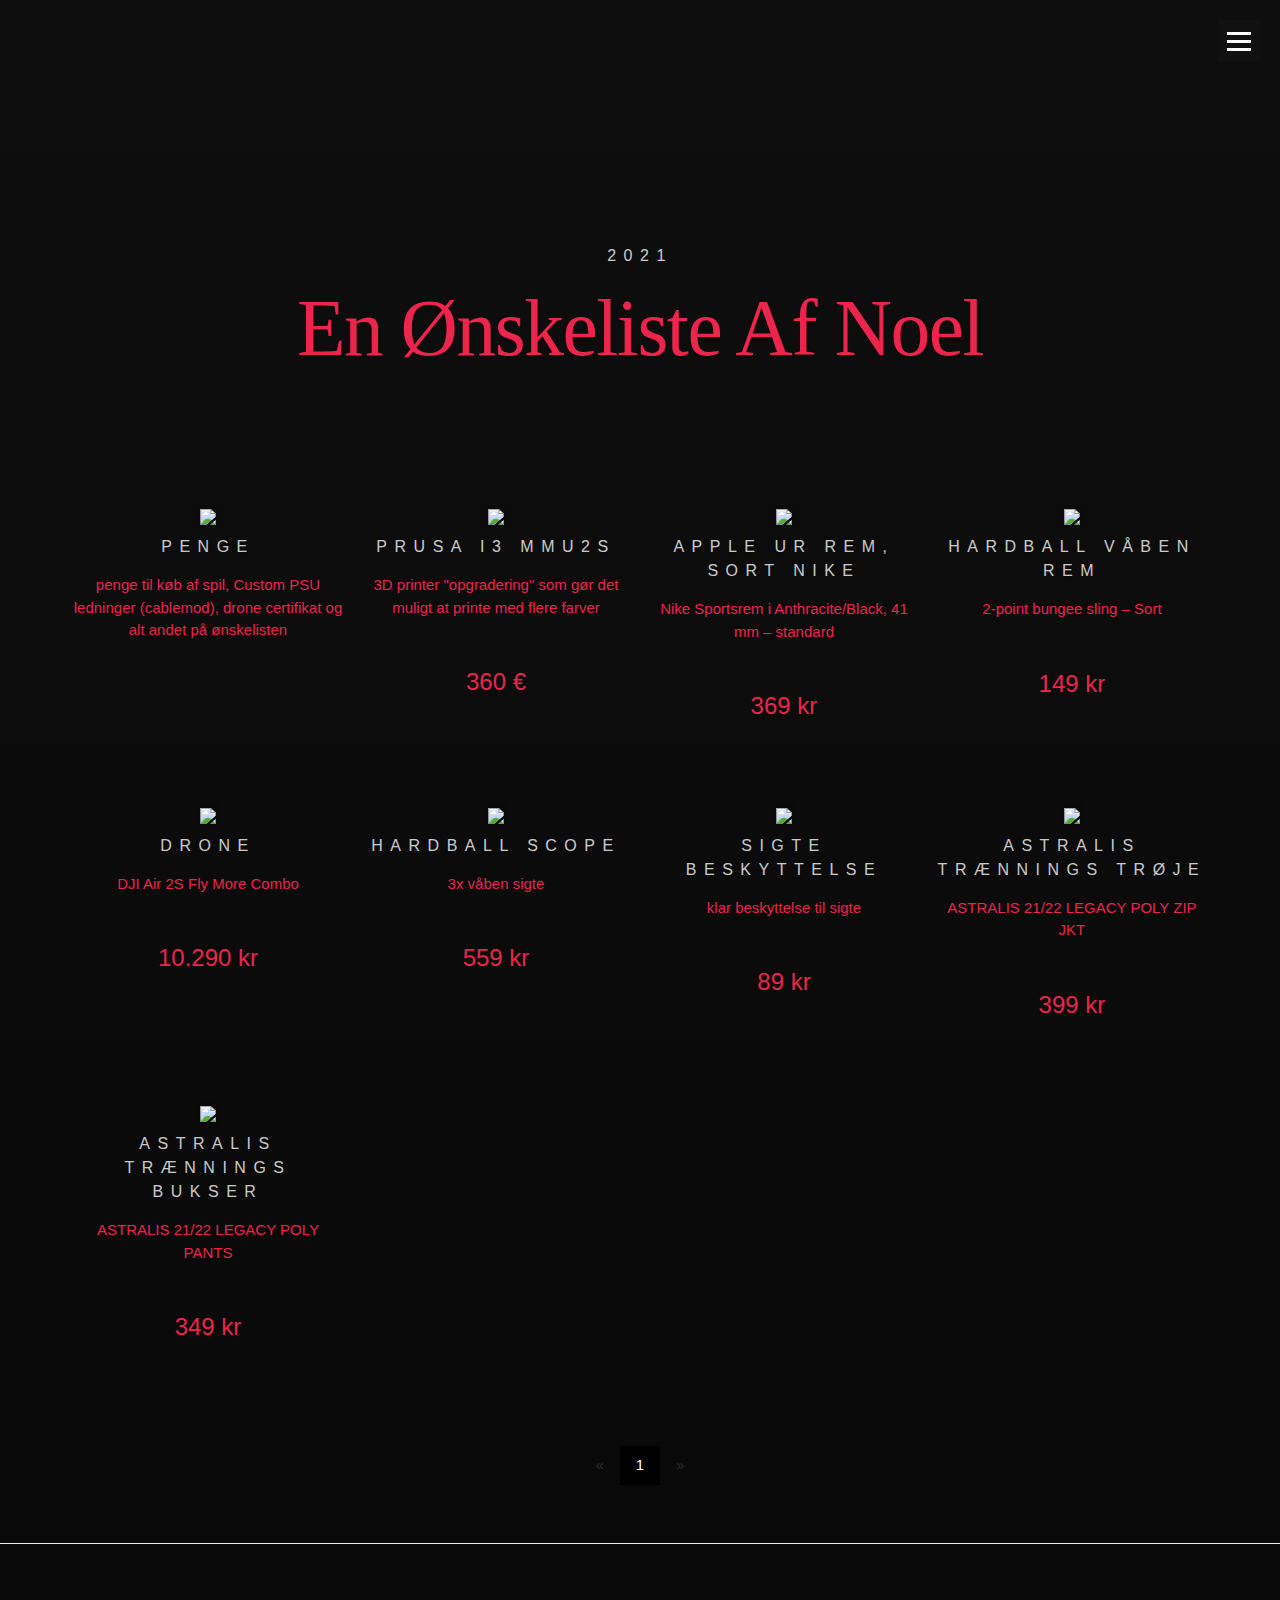
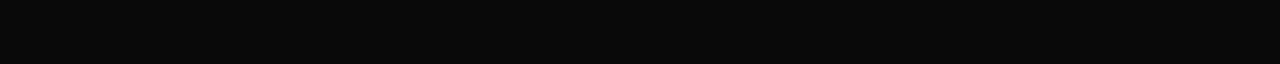
==== commit c3a9fda8: "Update index.html" ====
--- a/index.html
+++ b/index.html
@@ -92,7 +92,7 @@
 		   <div class="row intro-content">
 		   	<div class="col-twelve">
 
-		   		<h3 class="animate-intro">Velkommen</h3>
+		   		<h3 class="animate-intro">2021</h3>
 
 					<h1 class="animate-intro" id="resize">
 						En  Ønskeliste  Af  Noel
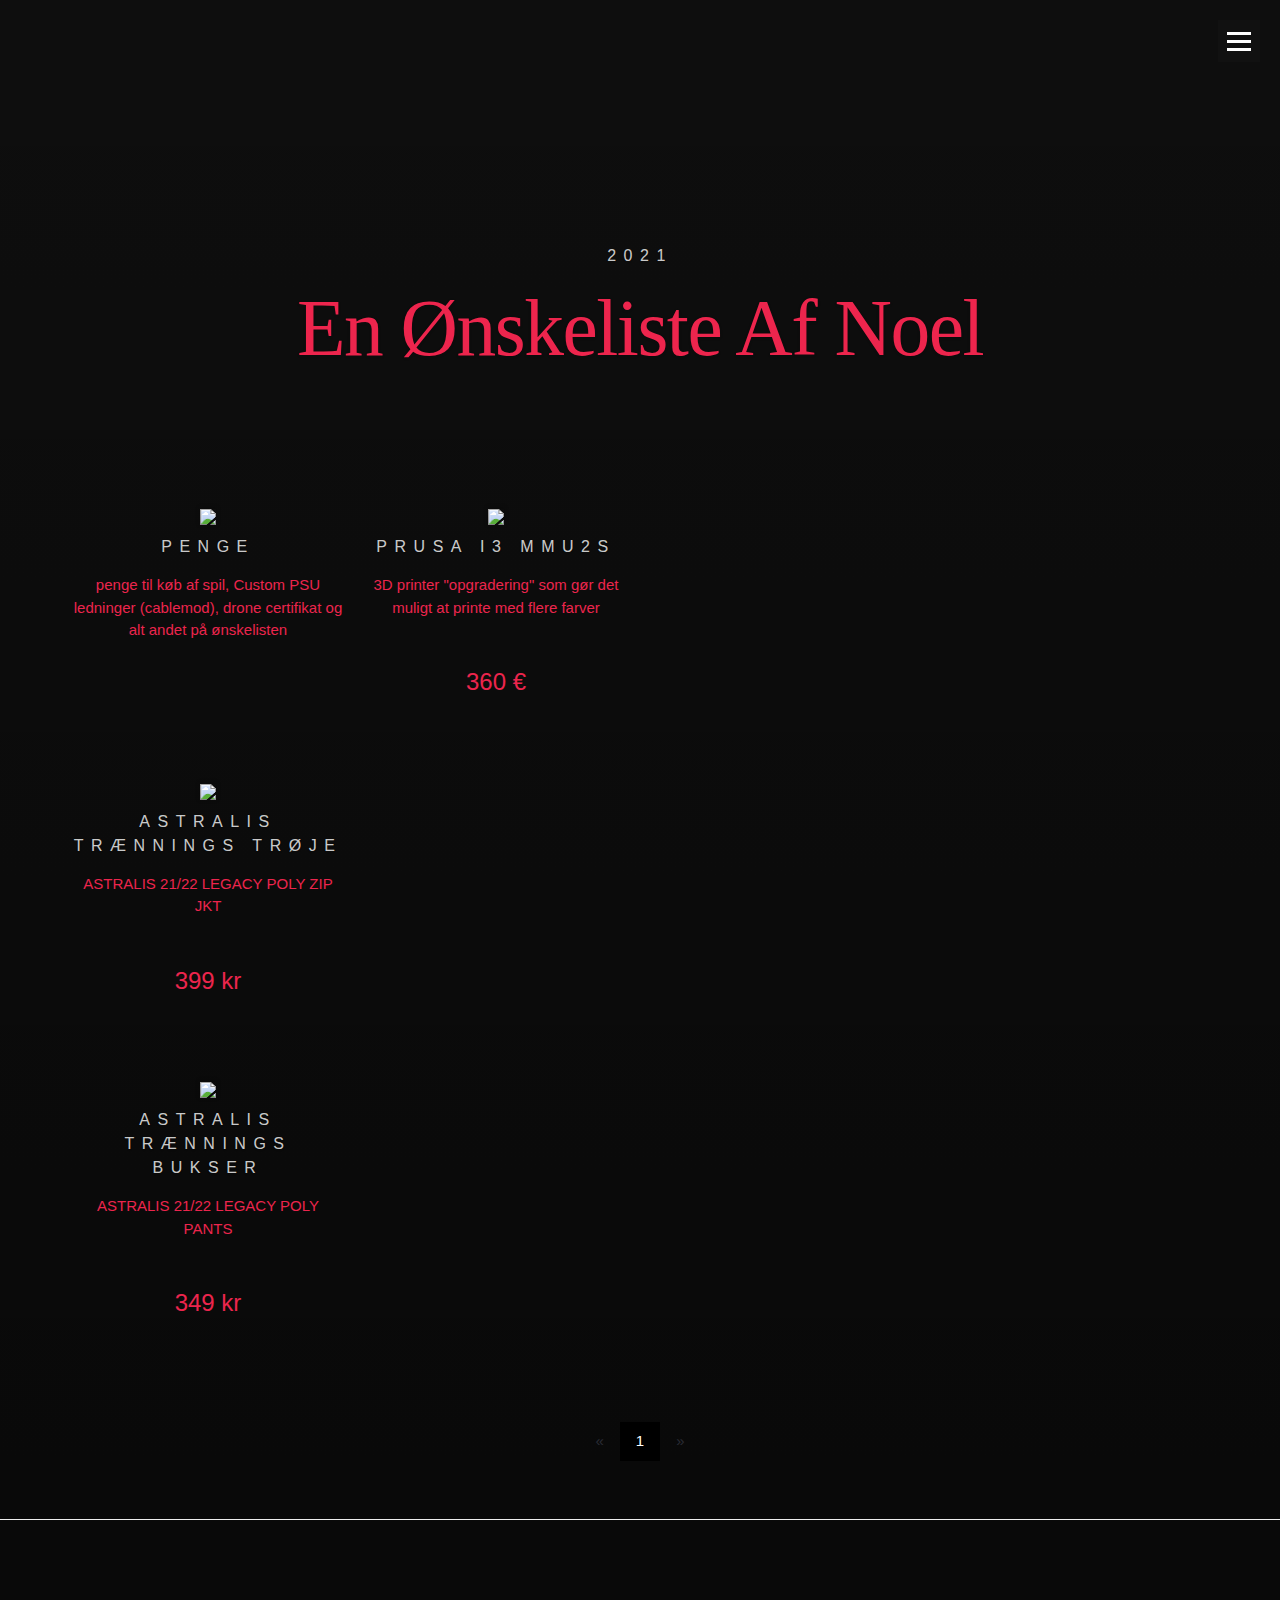
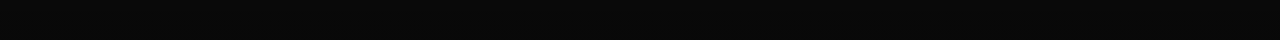
==== commit 50a980f3: "Update index.html" ====
--- a/index.html
+++ b/index.html
@@ -115,39 +115,9 @@
       <p>3D printer "opgradering" som gør det muligt at printe med flere farver</p>
     <p class="prisskilt">360 €</p></a>
     </div>
-    <div class="w3-quarter">
-      <a target="_blank" href="https://www.apple.com/dk/shop/product/ML833ZM/A/nike-sportsrem-i-anthracite-black-41-mm" style="text-decoration: none"><img src="https://store.storeimages.cdn-apple.com/4668/as-images.apple.com/is/ML833?wid=572&hei=572&fmt=jpeg&qlt=95&.v=1630973656000" style="width:100%" >
-      <h3>Apple Ur rem, sort nike</h3>
-      <p>Nike Sportsrem i Anthracite/Black, 41 mm – standard</p>
-    <p class="prisskilt">369 kr</p></a>
-    </div>
-    <div class="w3-quarter">
-      <a target="_blank" href="https://rodes.dk/produkt/rodes-pro/beklaedning-og-udstyr/grejtilbehor/gevaerremmelanyards/2-point-bungee-sling-sort/" style="text-decoration: none"><img src="https://rodes.dk/wp-content/uploads/2020/12/two_point_3.png" style="width:100%" >
-      <h3>Hardball våben rem</h3>
-      <p>2-point bungee sling – Sort</p>
-    <p class="prisskilt">149 kr</p></a>
-    </div>
-  </div>
-
-  <div class="w3-row-padding w3-padding-16 w3-center">
-    <div class="w3-quarter">
-      <a target="_blank" href="https://droner.dk/dji-air-2s-fly-more-combo" style="text-decoration: none"><img src="https://droner.dk/media/catalog/product/cache/1/image/750x440/9df78eab33525d08d6e5fb8d27136e95/d/j/dji_air_2s_drone04-min-min.jpg" style="width:100%" >
-      <h3>Drone</h3>
-      <p>DJI Air 2S Fly More Combo</p>
-    <p class="prisskilt">10.290 kr</p></a>
-    </div>
-    <div class="w3-quarter">
-      <a target="_blank" href="https://hardballshoppen.dk/airsoft-vaben-og-tilbehor/sigtemidler-lygter-til-airsoft/3x-magnifier-m-flip-to-side-mount?dpf=43f-sigtemidler%5B3267%5D" style="text-decoration: none"><img src="https://hardballshoppen.dk/image/cache/catalog/produkter/23/23-622/23-622-a-1200x800.png" style="width:100%" >
-      <h3>Hardball scope</h3>
-      <p>3x våben sigte</p>
-    <p class="prisskilt">559 kr</p></a>
-    </div>
-    <div class="w3-quarter">
-      <a target="_blank" href="https://hardballshoppen.dk/beskyttelse-til-kikkert-rodpunksigte-3xklar" style="text-decoration: none"><img src="https://hardballshoppen.dk/image/cache/catalog/produkter/22/22-369/18433-000-1200x800.webp" style="width:100%" >
-      <h3>sigte beskyttelse</h3>
-      <p>klar beskyttelse til sigte</p>
-    <p class="prisskilt">89 kr</p></a>
-    </div>
+  </div>
+
+  <div class="w3-row-padding w3-padding-16 w3-center">
     <div class="w3-quarter">
       <a target="_blank" href="https://dk-shop.astralis.gg/shop/astralis-21-22-1330p.html" style="text-decoration: none"><img src="https://dk-shop.astralis.gg/images/215919-7981-p.png" style="width:100%" >
       <h3>Astralis trænnings trøje</h3>
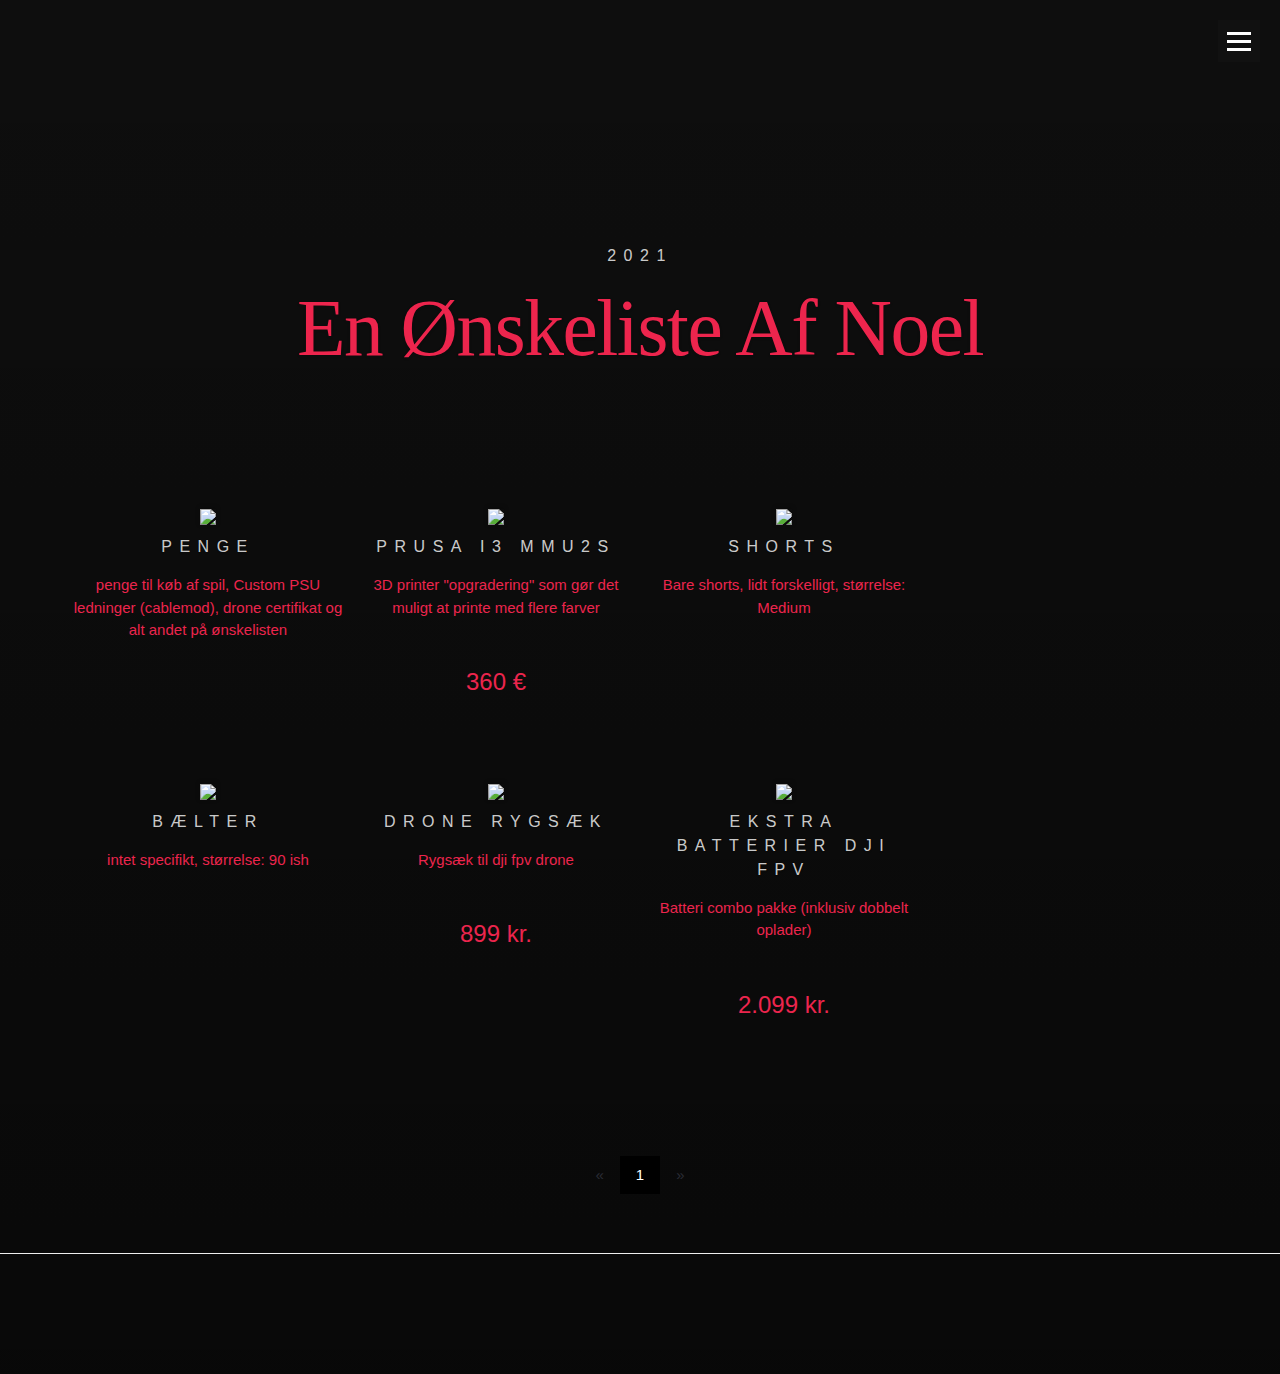
==== commit 7ee8e8fa: "størrelse" ====
--- a/index.html
+++ b/index.html
@@ -105,7 +105,7 @@
   <!-- First Photo Grid-->
   <div class="w3-row-padding w3-padding-16 w3-center">
     <div class="w3-quarter">
-      <a href="#" style="text-decoration: none"><img src="billeder/icon.png" style="width:100%" >
+      <a href="#" style="text-decoration: none; cursor: default;"><img src="billeder/icon.png" style="width:100%" >
       <h3>Penge</h3>
       <p>penge til køb af spil, Custom PSU ledninger (cablemod), drone certifikat og alt andet på ønskelisten</p>
     </div>
@@ -115,24 +115,35 @@
       <p>3D printer "opgradering" som gør det muligt at printe med flere farver</p>
     <p class="prisskilt">360 €</p></a>
     </div>
-  </div>
-
-  <div class="w3-row-padding w3-padding-16 w3-center">
-    <div class="w3-quarter">
-      <a target="_blank" href="https://dk-shop.astralis.gg/shop/astralis-21-22-1330p.html" style="text-decoration: none"><img src="https://dk-shop.astralis.gg/images/215919-7981-p.png" style="width:100%" >
-      <h3>Astralis trænnings trøje</h3>
-      <p>ASTRALIS 21/22 LEGACY POLY ZIP JKT</p>
-    <p class="prisskilt">399 kr</p></a>
-    </div>
-  </div>
-
-  <div class="w3-row-padding w3-padding-16 w3-center">
-    <div class="w3-quarter">
-      <a target="_blank" href="https://dk-shop.astralis.gg/shop/astralis-21-22-1314p.html" style="text-decoration: none"><img src="https://dk-shop.astralis.gg/images/215917-7026_2-p.png" style="width:100%" >
-      <h3>Astralis trænnings bukser</h3>
-      <p>ASTRALIS 21/22 LEGACY POLY PANTS</p>
-    <p class="prisskilt">349 kr</p></a>
-    </div>
+    <div class="w3-quarter">
+      <a href="#" style="text-decoration: none; cursor: default;"><img src="https://swimwear365.scene7.com/is/image/OttoUK/466w/grey-short-chinos-by-bruno-banani~366907FRSP.jpg" style="width:100%" >
+      <h3>Shorts</h3>
+      <p>Bare shorts, lidt forskelligt, størrelse: Medium</p>
+    </div>
+  </div>
+
+  <div class="w3-row-padding w3-padding-16 w3-center">
+    <div class="w3-quarter">
+      <a href="#" style="text-decoration: none; cursor: default;"><img src="https://www.storedrenge.dk/product-images/26/83/8/DC525_Baelte11553526656.2286.jpg" style="width:100%" >
+      <h3>Bælter</h3>
+      <p>intet specifikt, størrelse: 90 ish</p>
+    </div>
+    <div class="w3-quarter">
+      <a href="https://droner.dk/rygsaek-til-dji-fpv" style="text-decoration: none;"><img src="https://droner.dk/media/catalog/product/cache/461cf16f5823dc8089ce1bad3d272fa7/image/164356fa5/rygsaek-til-dji-fpv.jpg.mst.webp" style="width:100%" >
+      <h3>Drone rygsæk</h3>
+      <p>Rygsæk til dji fpv drone</p>
+      <p class="prisskilt">899 kr.</p></a>
+    </div>
+    <div class="w3-quarter">
+      <a href="https://droner.dk/dji-fpv-fly-more-kit" style="text-decoration: none"><img src="https://droner.dk/media/catalog/product/cache/461cf16f5823dc8089ce1bad3d272fa7/image/1626504ed/dji-fpv-fly-more-kit.png.mst.webp" style="width:100%" >
+      <h3>Ekstra batterier dji fpv</h3>
+      <p>Batteri combo pakke (inklusiv dobbelt oplader)</p>
+      <p class="prisskilt">2.099 kr.</p></a>
+    </div>
+  </div>
+
+  <div class="w3-row-padding w3-padding-16 w3-center">
+
   </div>
   </div>
 
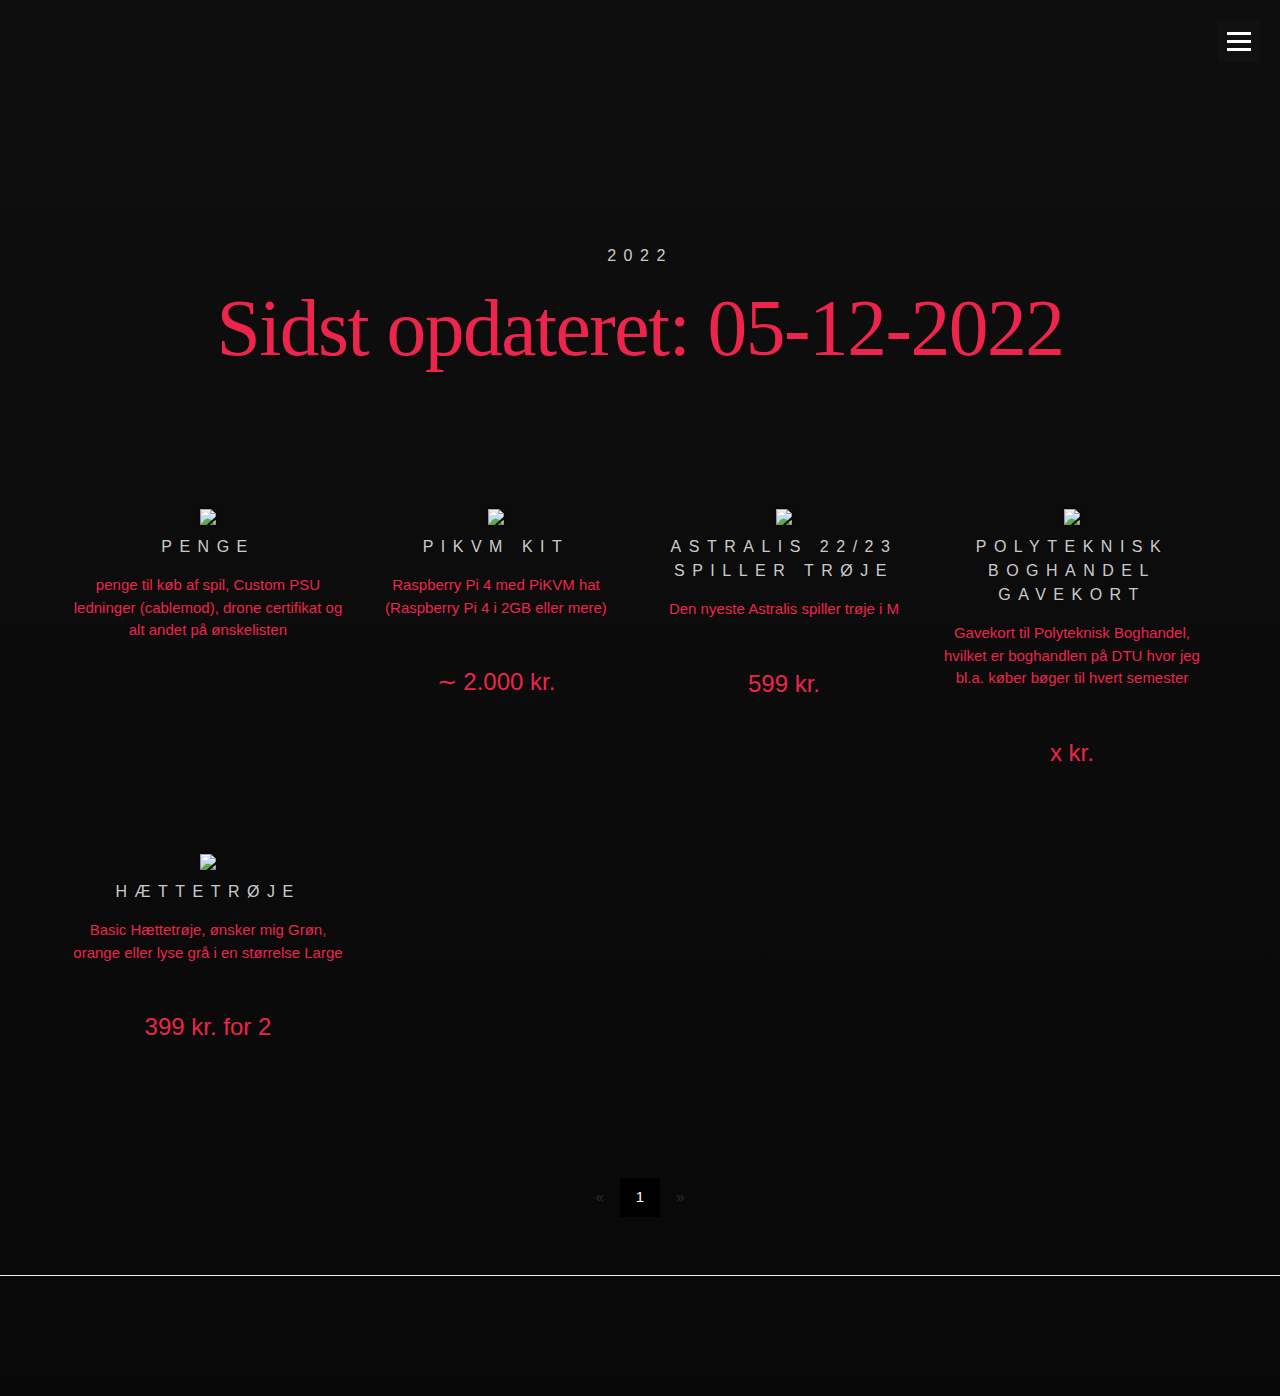
==== commit 76110552: "size" ====
--- a/index.html
+++ b/index.html
@@ -92,10 +92,10 @@
 		   <div class="row intro-content">
 		   	<div class="col-twelve">
 
-		   		<h3 class="animate-intro">2021</h3>
+		   		<h3 class="animate-intro">2022</h3>
 
 					<h1 class="animate-intro" id="resize">
-						En  Ønskeliste  Af  Noel
+						Sidst opdateret: 05-12-2022
 					</h1>
 <!--
 
@@ -110,35 +110,31 @@
       <p>penge til køb af spil, Custom PSU ledninger (cablemod), drone certifikat og alt andet på ønskelisten</p>
     </div>
     <div class="w3-quarter">
-      <a target="_blank" href="https://shop.prusa3d.com/en/upgrades/183-original-prusa-i3-mmu2s-upgrade-kit-for-mk25-mk3s.html#/11-color-black_printed_parts" style="text-decoration: none"><img src="https://cdn.prusa3d.com/content/images/product/original/3126.jpg" style="width:100%" >
-      <h3>Prusa i3 MMU2S</h3>
-      <p>3D printer "opgradering" som gør det muligt at printe med flere farver</p>
-    <p class="prisskilt">360 €</p></a>
-    </div>
-    <div class="w3-quarter">
-      <a href="#" style="text-decoration: none; cursor: default;"><img src="https://swimwear365.scene7.com/is/image/OttoUK/466w/grey-short-chinos-by-bruno-banani~366907FRSP.jpg" style="width:100%" >
-      <h3>Shorts</h3>
-      <p>Bare shorts, lidt forskelligt, størrelse: Medium</p>
-    </div>
-  </div>
-
-  <div class="w3-row-padding w3-padding-16 w3-center">
-    <div class="w3-quarter">
-      <a href="#" style="text-decoration: none; cursor: default;"><img src="https://www.storedrenge.dk/product-images/26/83/8/DC525_Baelte11553526656.2286.jpg" style="width:100%" >
-      <h3>Bælter</h3>
-      <p>intet specifikt, størrelse: 90 ish</p>
-    </div>
-    <div class="w3-quarter">
-      <a href="https://droner.dk/rygsaek-til-dji-fpv" style="text-decoration: none;"><img src="https://droner.dk/media/catalog/product/cache/461cf16f5823dc8089ce1bad3d272fa7/image/164356fa5/rygsaek-til-dji-fpv.jpg.mst.webp" style="width:100%" >
-      <h3>Drone rygsæk</h3>
-      <p>Rygsæk til dji fpv drone</p>
-      <p class="prisskilt">899 kr.</p></a>
-    </div>
-    <div class="w3-quarter">
-      <a href="https://droner.dk/dji-fpv-fly-more-kit" style="text-decoration: none"><img src="https://droner.dk/media/catalog/product/cache/461cf16f5823dc8089ce1bad3d272fa7/image/1626504ed/dji-fpv-fly-more-kit.png.mst.webp" style="width:100%" >
-      <h3>Ekstra batterier dji fpv</h3>
-      <p>Batteri combo pakke (inklusiv dobbelt oplader)</p>
-      <p class="prisskilt">2.099 kr.</p></a>
+      <a href="https://www.welectron.com/Raspberry-Pi-4-B-2-GB-PiKVM-Kit_1" style="text-decoration: none"><img src="https://www.welectron.com/media/image/product/22153/md/raspberry-pi-4-b-2-gb-pikvm-kit_1.jpg" style="width:100%" >
+      <h3>PiKVM kit</h3>
+      <p>Raspberry Pi 4 med PiKVM hat (Raspberry Pi 4 i 2GB eller mere)</p>
+      <p class="prisskilt">∼ 2.000 kr.</p></a>
+    </div>
+    <div class="w3-quarter">
+      <a href="https://dk-shop.astralis.gg/ast-2223-csgo-pro-jersey-ss/p-220514-3466/" style="text-decoration: none"><img src="https://hu-prod-images.azureedge.net/products/220514-3466/450338_-6743559B343BF78E5A9153C0AD4CECA3.jpg" style="width:100%" >
+      <h3>Astralis 22/23 Spiller trøje</h3>
+      <p>Den nyeste Astralis spiller trøje i M</p>
+      <p class="prisskilt">599 kr.</p></a>
+    </div>
+    <div class="w3-quarter">
+      <a href="https://www.polyteknisk.dk/" style="text-decoration: none"><img src="https://scontent-cph2-1.xx.fbcdn.net/v/t39.30808-6/308980942_470126668489056_1654331414619665343_n.jpg?_nc_cat=108&ccb=1-7&_nc_sid=09cbfe&_nc_ohc=5QIpSVnA9aQAX8BYPRA&_nc_ht=scontent-cph2-1.xx&oh=00_AfA8GSgWVx8CeVVYdkj6scMNk3KLQkmdFKb-v_tvq9iftw&oe=6388C5C9" style="width:100%" >
+      <h3>Polyteknisk Boghandel Gavekort</h3>
+      <p>Gavekort til Polyteknisk Boghandel, hvilket er boghandlen på DTU hvor jeg bl.a. køber bøger til hvert semester</p>
+      <p class="prisskilt"> x kr.</p></a>
+    </div>
+  </div>
+
+  <div class="w3-row-padding w3-padding-16 w3-center">
+    <div class="w3-quarter">
+      <a href="https://teeshoppen.dk/products/basic-hoodie-sweat-pakketilbud-2-stk-1" style="text-decoration: none"><img src="https://cdn.shopify.com/s/files/1/0518/4851/1643/products/FarvekortDK_6feee4c8-345d-4a38-879b-38236b62f564_540x.png?v=1661411441" style="width:100%" >
+      <h3>Hættetrøje</h3>
+      <p>Basic Hættetrøje, ønsker mig Grøn, orange eller lyse grå i en størrelse Large</p>
+      <p class="prisskilt"> 399 kr. for 2</p></a>
     </div>
   </div>
 
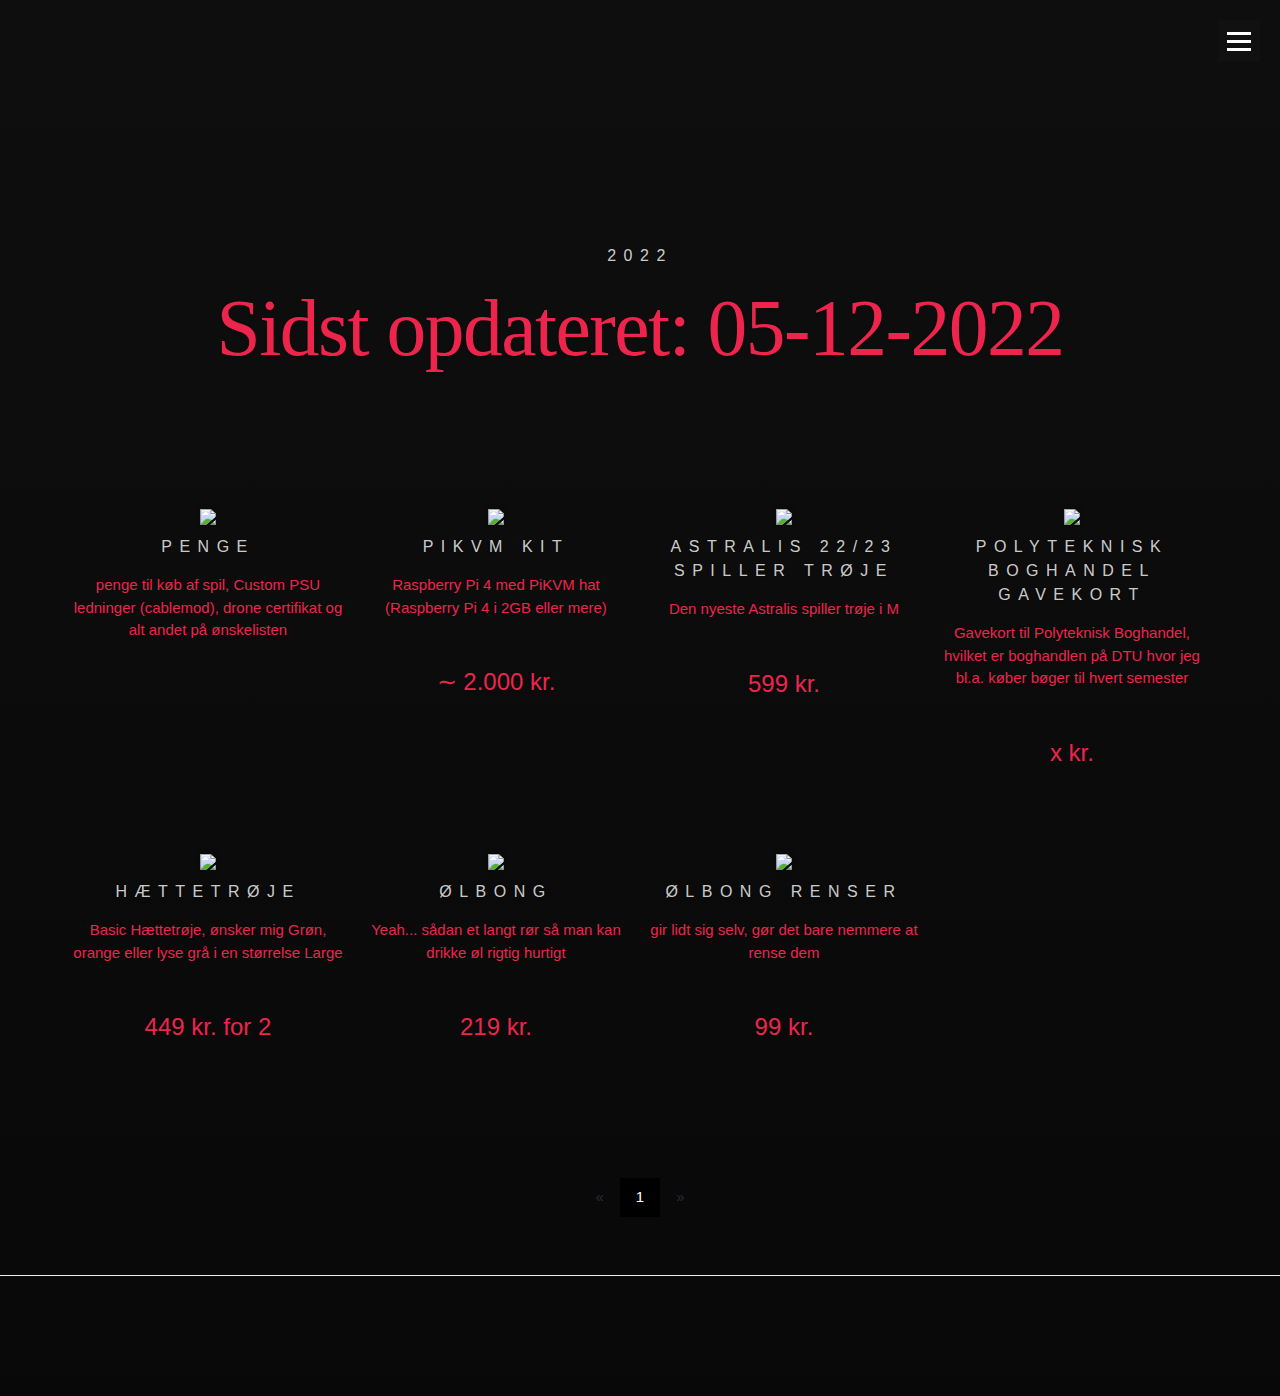
==== commit 535c9804: "More" ====
--- a/index.html
+++ b/index.html
@@ -122,7 +122,7 @@
       <p class="prisskilt">599 kr.</p></a>
     </div>
     <div class="w3-quarter">
-      <a href="https://www.polyteknisk.dk/" style="text-decoration: none"><img src="https://scontent-cph2-1.xx.fbcdn.net/v/t39.30808-6/308980942_470126668489056_1654331414619665343_n.jpg?_nc_cat=108&ccb=1-7&_nc_sid=09cbfe&_nc_ohc=5QIpSVnA9aQAX8BYPRA&_nc_ht=scontent-cph2-1.xx&oh=00_AfA8GSgWVx8CeVVYdkj6scMNk3KLQkmdFKb-v_tvq9iftw&oe=6388C5C9" style="width:100%" >
+      <a href="https://www.polyteknisk.dk/" style="text-decoration: none"><img src="billeder/poly.png" style="width:100%" >
       <h3>Polyteknisk Boghandel Gavekort</h3>
       <p>Gavekort til Polyteknisk Boghandel, hvilket er boghandlen på DTU hvor jeg bl.a. køber bøger til hvert semester</p>
       <p class="prisskilt"> x kr.</p></a>
@@ -134,7 +134,19 @@
       <a href="https://teeshoppen.dk/products/basic-hoodie-sweat-pakketilbud-2-stk-1" style="text-decoration: none"><img src="https://cdn.shopify.com/s/files/1/0518/4851/1643/products/FarvekortDK_6feee4c8-345d-4a38-879b-38236b62f564_540x.png?v=1661411441" style="width:100%" >
       <h3>Hættetrøje</h3>
       <p>Basic Hættetrøje, ønsker mig Grøn, orange eller lyse grå i en størrelse Large</p>
-      <p class="prisskilt"> 399 kr. for 2</p></a>
+      <p class="prisskilt"> 449 kr. for 2</p></a>
+    </div>
+    <div class="w3-quarter">
+      <a href="https://partyvikings.dk/viking-extreme-olbong-100-cm" style="text-decoration: none"><img src="https://partyvikings.dk/media/catalog/product/cache/45a06ab4fa5aa58358ba38ef749e4e45/v/i/viking_extreme_100_cm__1.jpg" style="width:100%" >
+      <h3>Ølbong</h3>
+      <p>Yeah... sådan et langt rør så man kan drikke øl rigtig hurtigt</p>
+      <p class="prisskilt"> 219 kr.</p></a>
+    </div>
+    <div class="w3-quarter">
+      <a href="https://partyvikings.dk/olbong-renser-75-cm" style="text-decoration: none"><img src="https://partyvikings.dk/media/catalog/product/cache/45a06ab4fa5aa58358ba38ef749e4e45/1/_/1_1_15.jpeg" style="width:100%" >
+      <h3>Ølbong renser</h3>
+      <p>gir lidt sig selv, gør det bare nemmere at rense dem</p>
+      <p class="prisskilt"> 99 kr.</p></a>
     </div>
   </div>
 
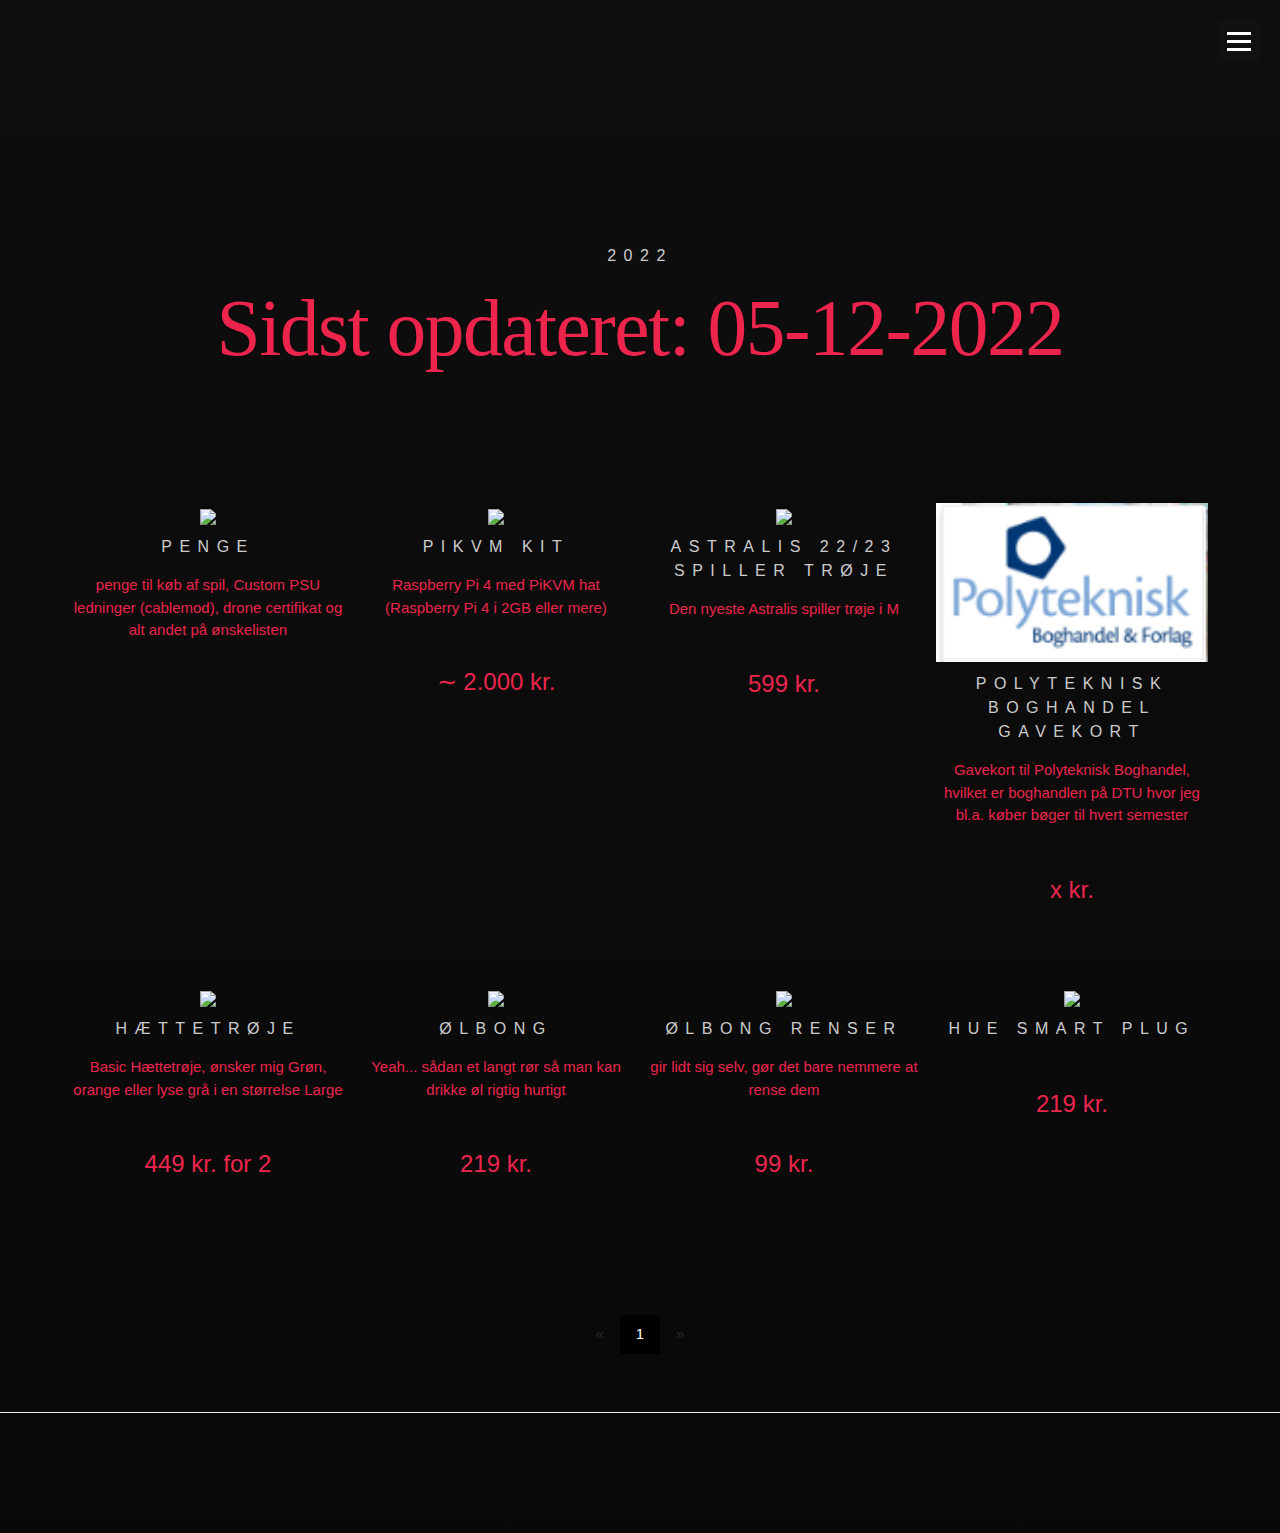
==== commit 98a6d62b: "damn smart plug" ====
--- a/index.html
+++ b/index.html
@@ -148,6 +148,12 @@
       <p>gir lidt sig selv, gør det bare nemmere at rense dem</p>
       <p class="prisskilt"> 99 kr.</p></a>
     </div>
+    <div class="w3-quarter">
+      <a href="https://www.elgiganten.dk/product/hjem-rengoring-kokkenudstyr/el-belysning/lamper-belysning/kontakter-lysdampere-lyskontrol/philips-hue-1x-smart-stikkontakt/350269" style="text-decoration: none"><img src="https://www.elgiganten.dk/image/dv_web_D180001002829484/350269/philips-hue-1x-smart-stikkontakt--pdp_zoom-3000--pdp_main-960.jpg" style="width:100%" >
+      <h3>Hue smart plug</h3>
+      <p></p>
+      <p class="prisskilt"> 219 kr.</p></a>
+    </div>
   </div>
 
   <div class="w3-row-padding w3-padding-16 w3-center">
